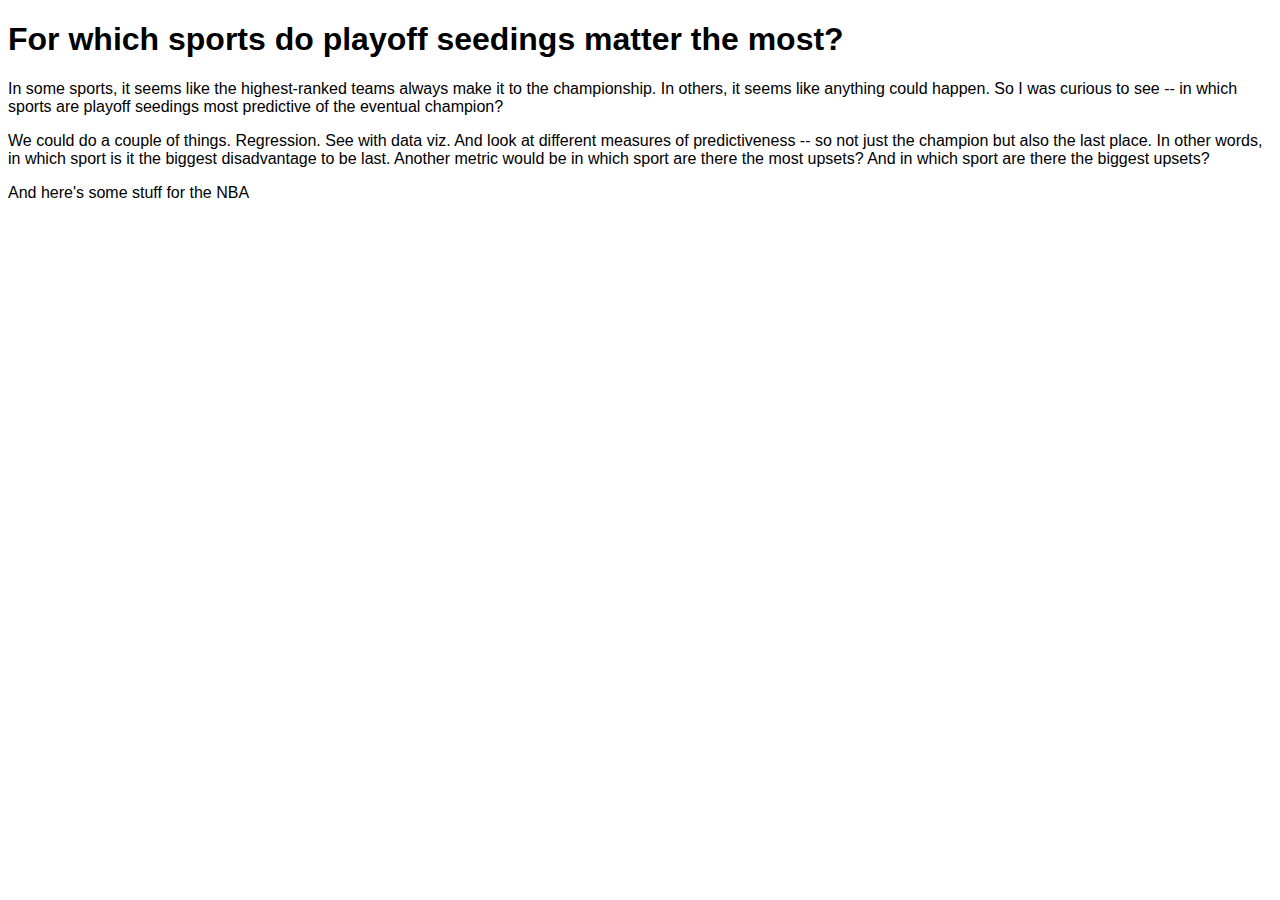
==== index.html @ 8e9e2da0 "formatting d3" ====
<!DOCTYPE html>
<meta charset="utf-8">
<title>Playoff Seedings -- When do they matter most?</title>
<style>

*{
    font-family: arial;
}

.node rect {
  cursor: move;
  fill-opacity: .9;
  shape-rendering: crispEdges;
}

.node text {
  pointer-events: none;
  text-shadow: 0 1px 0 #fff;
}

.link {
  fill: none;
  stroke: #000;
  stroke-opacity: .2;
}

.link:hover {
  stroke-opacity: .5;
}

</style>
<body>

<h1>For which sports do playoff seedings matter the most?</h1>
<p>In some sports, it seems like the highest-ranked teams always make it to the championship. In others, it seems like anything could happen. So I was curious to see -- in which sports are playoff seedings most predictive of the eventual champion?</p>
<p>We could do a couple of things. Regression. See with data viz. And look at different measures of predictiveness -- so not just the champion but also the last place. In other words, in which sport is it the biggest disadvantage to be last. Another metric would be in which sport are there the most upsets? And in which sport are there the biggest upsets? </p>

<p id="nflchart"></p>

<p>And here's some stuff for the NBA</p>
<p id="nbachart"></p>




<script src="http://d3js.org/d3.v3.min.js"></script>
<script src="sankey.js"></script>
<script>
	
var margin = {top: 10, right: 10, bottom: 10, left: 10},
    width = 700 - margin.left - margin.right,
    height = 400 - margin.top - margin.bottom;

// text display on hover
var formatNumber = d3.format(",.2f"),    // two decimal places
    format = function(d) { return 100*formatNumber(d) + "% of the time"; },
    color = d3.scale.category20();

// append the svg canvas to the page
var svgNfl = d3.select("#nflchart").append("svg")
    .attr("width", width + margin.left + margin.right)
    .attr("height", height + margin.top + margin.bottom)
  .append("g")
    .attr("transform", 
          "translate(" + margin.left + "," + margin.top + ")");

// Set the sankey diagram properties
var sankey = d3.sankey()
    .nodeWidth(36)
    .nodePadding(40)
    .size([width, height]);

var path = sankey.link();

// load the data (using the timelyportfolio csv method)
d3.csv("nflSummary.csv", function(error, data) {

  //set up graph in same style as original example but empty
  graph = {"nodes" : [], "links" : []};

    data.forEach(function (d) {
      graph.nodes.push({ "name": d.source });
      graph.nodes.push({ "name": d.target });
      graph.links.push({ "source": d.source,
                         "target": d.target,
                         "value": +d.value });
     });

     // return only the distinct / unique nodes
     graph.nodes = d3.keys(d3.nest()
       .key(function (d) { return d.name; })
       .map(graph.nodes));

     // loop through each link replacing the text with its index from node
     graph.links.forEach(function (d, i) {
       graph.links[i].source = graph.nodes.indexOf(graph.links[i].source);
       graph.links[i].target = graph.nodes.indexOf(graph.links[i].target);
     });

     //now loop through each nodes to make nodes an array of objects
     // rather than an array of strings
     graph.nodes.forEach(function (d, i) {
       graph.nodes[i] = { "name": d };
     });

  sankey
    .nodes(graph.nodes)
    .links(graph.links)
    .layout(32);

// add in the links
  var link = svgNfl.append("g").selectAll(".link")
      .data(graph.links)
    .enter().append("path")
      .attr("class", "link")
      .attr("d", path)
      .style("stroke-width", function(d) { return Math.max(1, d.dy); })
      .sort(function(a, b) { return b.dy - a.dy; });

// add the link titles
  link.append("title")
        .text(function(d) {
    		return d.source.name + " → " + 
                d.target.name + "\n" + format(d.value); });

// add in the nodes
  var node = svgNfl.append("g").selectAll(".node")
      .data(graph.nodes)
    .enter().append("g")
      .attr("class", "node")
      .attr("transform", function(d) { 
		  return "translate(" + d.x + "," + d.y + ")"; })
    .call(d3.behavior.drag()
      .origin(function(d) { return d; })
      .on("dragstart", function() { 
		  this.parentNode.appendChild(this); })
      .on("drag", dragmove));

// add the rectangles for the nodes
  node.append("rect")
      .attr("height", function(d) { return (d.dy); })
      .attr("width", sankey.nodeWidth())
      .style("fill", function(d) { 
		  return d.color = color(d.name.replace(/ .*/, "")); })
      .style("stroke", function(d) { 
		  return d3.rgb(d.color).darker(2); })
    .append("title")
      .text(function(d) { 
		  return d.name + "\n" + format(d.value); });

// add in the title for the nodes
  node.append("text")
      .attr("x", -6)
      .attr("y", function(d) { return d.dy / 2; })
      .attr("dy", ".35em")
      .attr("text-anchor", "end")
      .attr("transform", null)
      .text(function(d) { return d.name; })
    .filter(function(d) { return d.x < width / 2; })
      .attr("x", 6 + sankey.nodeWidth())
      .attr("text-anchor", "start");

// the function for moving the nodes
  function dragmove(d) {
    d3.select(this).attr("transform", 
        "translate(" + d.x + "," + (
                d.y = Math.max(0, Math.min(height - d.dy, d3.event.y))
            ) + ")");
    sankey.relayout();
    link.attr("d", path);
  }
});

</script>




<!-- NBA graph -->
<script>

var margin = {top: 10, right: 10, bottom: 10, left: 10},
    width = 700 - margin.left - margin.right,
    height = 400 - margin.top - margin.bottom;

// text display on hover
var formatNumber = d3.format(",.2f"),    // two decimal places
    format = function(d) { return 100*formatNumber(d) + "% of the time"; },
    color = d3.scale.category20();

// append the svg canvas to the page
var svgNba = d3.select("#nbachart").append("svg")
    .attr("width", width + margin.left + margin.right)
    .attr("height", height + margin.top + margin.bottom)
  .append("g")
    .attr("transform", 
          "translate(" + margin.left + "," + margin.top + ")");

// Set the sankey diagram properties
var sankey = d3.sankey()
    .nodeWidth(36)
    .nodePadding(20)
    .size([width, height]);

var path = sankey.link();

// load the data (using the timelyportfolio csv method)
d3.csv("nbaSummary.csv", function(error, data) {

  //set up graph in same style as original example but empty
  graph = {"nodes" : [], "links" : []};

    data.forEach(function (d) {
      graph.nodes.push({ "name": d.source });
      graph.nodes.push({ "name": d.target });
      graph.links.push({ "source": d.source,
                         "target": d.target,
                         "value": +d.value });
     });

     // return only the distinct / unique nodes
     graph.nodes = d3.keys(d3.nest()
       .key(function (d) { return d.name; })
       .map(graph.nodes));

     // loop through each link replacing the text with its index from node
     graph.links.forEach(function (d, i) {
       graph.links[i].source = graph.nodes.indexOf(graph.links[i].source);
       graph.links[i].target = graph.nodes.indexOf(graph.links[i].target);
     });

     //now loop through each nodes to make nodes an array of objects
     // rather than an array of strings
     graph.nodes.forEach(function (d, i) {
       graph.nodes[i] = { "name": d };
     });

  sankey
    .nodes(graph.nodes)
    .links(graph.links)
    .layout(32);

// add in the links
  var link = svgNba.append("g").selectAll(".link")
      .data(graph.links)
    .enter().append("path")
      .attr("class", "link")
      .attr("d", path)
      .style("stroke-width", function(d) { return Math.max(1, d.dy); })
      .sort(function(a, b) { return b.dy - a.dy; });

// add the link titles
  link.append("title")
        .text(function(d) {
            return d.source.name + " → " + 
                d.target.name + "\n" + format(d.value); });

// add in the nodes
  var node = svgNba.append("g").selectAll(".node")
      .data(graph.nodes)
    .enter().append("g")
      .attr("class", "node")
      .attr("transform", function(d) { 
          return "translate(" + d.x + "," + d.y + ")"; })
    .call(d3.behavior.drag()
      .origin(function(d) { return d; })
      .on("dragstart", function() { 
          this.parentNode.appendChild(this); })
      .on("drag", dragmove));

// add the rectangles for the nodes
  node.append("rect")
      .attr("height", function(d) { return (d.dy); })
      .attr("width", sankey.nodeWidth())
      .style("fill", function(d) { 
          return d.color = color(d.name.replace(/ .*/, "")); })
      .style("stroke", function(d) { 
          return d3.rgb(d.color).darker(2); })
    .append("title")
      .text(function(d) { 
          return d.name + "\n" + format(d.value); });

// add in the title for the nodes
  node.append("text")
      .attr("x", -6)
      .attr("y", function(d) { return d.dy / 2; })
      .attr("dy", ".35em")
      .attr("text-anchor", "end")
      .attr("transform", null)
      .text(function(d) { return d.name; })
    .filter(function(d) { return d.x < width / 2; })
      .attr("x", 6 + sankey.nodeWidth())
      .attr("text-anchor", "start");

// the function for moving the nodes
  function dragmove(d) {
    d3.select(this).attr("transform", 
        "translate(" + d.x + "," + (
                d.y = Math.max(0, Math.min(height - d.dy, d3.event.y))
            ) + ")");
    sankey.relayout();
    link.attr("d", path);
  }
});

</script>

</body>
</html>
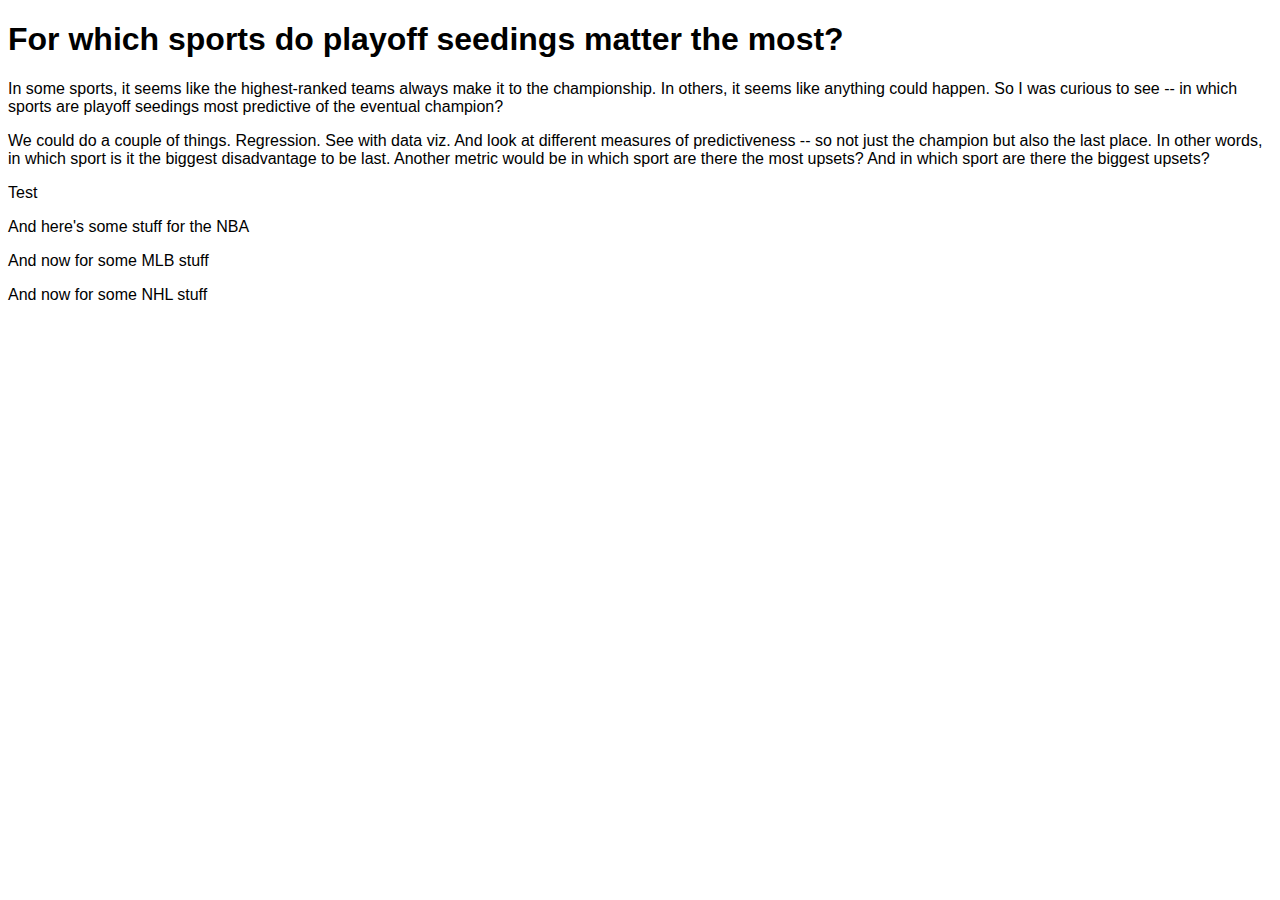
==== commit f2dc0e2d: "refactor NFL data" ====
--- a/index.html
+++ b/index.html
@@ -1,34 +1,8 @@
 <!DOCTYPE html>
 <meta charset="utf-8">
+<link rel="stylesheet" type="text/css" href="style.css">
 <title>Playoff Seedings -- When do they matter most?</title>
-<style>
-
-*{
-    font-family: arial;
-}
-
-.node rect {
-  cursor: move;
-  fill-opacity: .9;
-  shape-rendering: crispEdges;
-}
-
-.node text {
-  pointer-events: none;
-  text-shadow: 0 1px 0 #fff;
-}
-
-.link {
-  fill: none;
-  stroke: #000;
-  stroke-opacity: .2;
-}
-
-.link:hover {
-  stroke-opacity: .5;
-}
-
-</style>
+
 <body>
 
 <h1>For which sports do playoff seedings matter the most?</h1>
@@ -36,10 +10,18 @@
 <p>We could do a couple of things. Regression. See with data viz. And look at different measures of predictiveness -- so not just the champion but also the last place. In other words, in which sport is it the biggest disadvantage to be last. Another metric would be in which sport are there the most upsets? And in which sport are there the biggest upsets? </p>
 
 <p id="nflchart"></p>
+Test
+<p id="nflchart2"></p>
 
 <p>And here's some stuff for the NBA</p>
 <p id="nbachart"></p>
 
+
+<p>And now for some MLB stuff</p>
+<p id="mlb4chart"></p>
+
+<p>And now for some NHL stuff</p>
+<p id="nhlchart"></p>
 
 
 
@@ -80,7 +62,7 @@
 
     data.forEach(function (d) {
       graph.nodes.push({ "name": d.source });
-      graph.nodes.push({ "name": d.target });
+      graph.nodes.push({ "name": d.target});
       graph.links.push({ "source": d.source,
                          "target": d.target,
                          "value": +d.value });
@@ -146,7 +128,7 @@
 		  return d3.rgb(d.color).darker(2); })
     .append("title")
       .text(function(d) { 
-		  return d.name + "\n" + format(d.value); });
+		  return d.name; });
 
 // add in the title for the nodes
   node.append("text")
@@ -172,7 +154,133 @@
 });
 
 </script>
-
+<script>
+    
+var margin = {top: 10, right: 10, bottom: 10, left: 10},
+    width = 700 - margin.left - margin.right,
+    height = 400 - margin.top - margin.bottom;
+
+// text display on hover
+var formatNumber = d3.format(",.2f"),    // two decimal places
+    format = function(d) { return 100*formatNumber(d) + "% of the time"; },
+    color = d3.scale.category20();
+
+// append the svg canvas to the page
+var svgNfl2 = d3.select("#nflchart2").append("svg")
+    .attr("width", width + margin.left + margin.right)
+    .attr("height", height + margin.top + margin.bottom)
+  .append("g")
+    .attr("transform", 
+          "translate(" + margin.left + "," + margin.top + ")");
+
+// Set the sankey diagram properties
+var sankey = d3.sankey()
+    .nodeWidth(36)
+    .nodePadding(40)
+    .size([width, height]);
+
+var path = sankey.link();
+
+// load the data (using the timelyportfolio csv method)
+d3.csv("nflSummary2.csv", function(error, data) {
+
+  //set up graph in same style as original example but empty
+  graph = {"nodes" : [], "links" : []};
+
+    data.forEach(function (d) {
+      graph.nodes.push({ "name": d.source });
+      graph.nodes.push({ "name": d.target});
+      graph.links.push({ "source": d.source,
+                         "target": d.target,
+                         "value": +d.value });
+     });
+
+     // return only the distinct / unique nodes
+     graph.nodes = d3.keys(d3.nest()
+       .key(function (d) { return d.name; })
+       .map(graph.nodes));
+
+     // loop through each link replacing the text with its index from node
+     graph.links.forEach(function (d, i) {
+       graph.links[i].source = graph.nodes.indexOf(graph.links[i].source);
+       graph.links[i].target = graph.nodes.indexOf(graph.links[i].target);
+     });
+
+     //now loop through each nodes to make nodes an array of objects
+     // rather than an array of strings
+     graph.nodes.forEach(function (d, i) {
+       graph.nodes[i] = { "name": d };
+     });
+
+  sankey
+    .nodes(graph.nodes)
+    .links(graph.links)
+    .layout(32);
+
+// add in the links
+  var link = svgNfl2.append("g").selectAll(".link")
+      .data(graph.links)
+    .enter().append("path")
+      .attr("class", "link")
+      .attr("d", path)
+      .style("stroke-width", function(d) { return Math.max(1, d.dy); })
+      .sort(function(a, b) { return b.dy - a.dy; });
+
+// add the link titles
+  link.append("title")
+        .text(function(d) {
+            return d.source.name + " → " + 
+                d.target.name + "\n" + format(d.value); });
+
+// add in the nodes
+  var node = svgNfl2.append("g").selectAll(".node")
+      .data(graph.nodes)
+    .enter().append("g")
+      .attr("class", "node")
+      .attr("transform", function(d) { 
+          return "translate(" + d.x + "," + d.y + ")"; })
+    .call(d3.behavior.drag()
+      .origin(function(d) { return d; })
+      .on("dragstart", function() { 
+          this.parentNode.appendChild(this); })
+      .on("drag", dragmove));
+
+// add the rectangles for the nodes
+  node.append("rect")
+      .attr("height", function(d) { return (d.dy); })
+      .attr("width", sankey.nodeWidth())
+      .style("fill", function(d) { 
+          return d.color = color(d.name.replace(/ .*/, "")); })
+      .style("stroke", function(d) { 
+          return d3.rgb(d.color).darker(2); })
+    .append("title")
+      .text(function(d) { 
+          return d.name; });
+
+// add in the title for the nodes
+  node.append("text")
+      .attr("x", -6)
+      .attr("y", function(d) { return d.dy / 2; })
+      .attr("dy", ".35em")
+      .attr("text-anchor", "end")
+      .attr("transform", null)
+      .text(function(d) { return d.name; })
+    .filter(function(d) { return d.x < width / 2; })
+      .attr("x", 6 + sankey.nodeWidth())
+      .attr("text-anchor", "start");
+
+// the function for moving the nodes
+  function dragmove(d) {
+    d3.select(this).attr("transform", 
+        "translate(" + d.x + "," + (
+                d.y = Math.max(0, Math.min(height - d.dy, d3.event.y))
+            ) + ")");
+    sankey.relayout();
+    link.attr("d", path);
+  }
+});
+
+</script>
 
 
 
@@ -278,7 +386,7 @@
           return d3.rgb(d.color).darker(2); })
     .append("title")
       .text(function(d) { 
-          return d.name + "\n" + format(d.value); });
+          return d.name; });
 
 // add in the title for the nodes
   node.append("text")
@@ -305,5 +413,272 @@
 
 </script>
 
+
+
+
+<!-- MLB graph: 4 teams -->
+<script>
+
+var margin = {top: 10, right: 10, bottom: 10, left: 10},
+    width = 700 - margin.left - margin.right,
+    height = 400 - margin.top - margin.bottom;
+
+// text display on hover
+var formatNumber = d3.format(",.2f"),    // two decimal places
+    format = function(d) { return 100*formatNumber(d) + "% of the time"; },
+    color = d3.scale.category20();
+
+// append the svg canvas to the page
+var svgMlb4 = d3.select("#mlb4chart").append("svg")
+    .attr("width", width + margin.left + margin.right)
+    .attr("height", height + margin.top + margin.bottom)
+  .append("g")
+    .attr("transform", 
+          "translate(" + margin.left + "," + margin.top + ")");
+
+// Set the sankey diagram properties
+var sankey = d3.sankey()
+    .nodeWidth(36)
+    .nodePadding(20)
+    .size([width, height]);
+
+var path = sankey.link();
+
+// load the data (using the timelyportfolio csv method)
+d3.csv("mlbSummaryFourSeeds.csv", function(error, data) {
+
+  //set up graph in same style as original example but empty
+  graph = {"nodes" : [], "links" : []};
+
+    data.forEach(function (d) {
+      graph.nodes.push({ "name": d.source });
+      graph.nodes.push({ "name": d.target });
+      graph.links.push({ "source": d.source,
+                         "target": d.target,
+                         "value": +d.value });
+     });
+
+     // return only the distinct / unique nodes
+     graph.nodes = d3.keys(d3.nest()
+       .key(function (d) { return d.name; })
+       .map(graph.nodes));
+
+     // loop through each link replacing the text with its index from node
+     graph.links.forEach(function (d, i) {
+       graph.links[i].source = graph.nodes.indexOf(graph.links[i].source);
+       graph.links[i].target = graph.nodes.indexOf(graph.links[i].target);
+     });
+
+     //now loop through each nodes to make nodes an array of objects
+     // rather than an array of strings
+     graph.nodes.forEach(function (d, i) {
+       graph.nodes[i] = { "name": d };
+     });
+
+  sankey
+    .nodes(graph.nodes)
+    .links(graph.links)
+    .layout(32);
+
+// add in the links
+  var link = svgMlb4.append("g").selectAll(".link")
+      .data(graph.links)
+    .enter().append("path")
+      .attr("class", "link")
+      .attr("d", path)
+      .style("stroke-width", function(d) { return Math.max(1, d.dy); })
+      .sort(function(a, b) { return b.dy - a.dy; });
+
+// add the link titles
+  link.append("title")
+        .text(function(d) {
+            return d.source.name + " → " + 
+                d.target.name + "\n" + format(d.value); });
+
+// add in the nodes
+  var node = svgMlb4.append("g").selectAll(".node")
+      .data(graph.nodes)
+    .enter().append("g")
+      .attr("class", "node")
+      .attr("transform", function(d) { 
+          return "translate(" + d.x + "," + d.y + ")"; })
+    .call(d3.behavior.drag()
+      .origin(function(d) { return d; })
+      .on("dragstart", function() { 
+          this.parentNode.appendChild(this); })
+      .on("drag", dragmove));
+
+// add the rectangles for the nodes
+  node.append("rect")
+      .attr("height", function(d) { return (d.dy); })
+      .attr("width", sankey.nodeWidth())
+      .style("fill", function(d) { 
+          return d.color = color(d.name.replace(/ .*/, "")); })
+      .style("stroke", function(d) { 
+          return d3.rgb(d.color).darker(2); })
+    .append("title")
+      .text(function(d) { 
+          return d.name; });
+
+// add in the title for the nodes
+  node.append("text")
+      .attr("x", -6)
+      .attr("y", function(d) { return d.dy / 2; })
+      .attr("dy", ".35em")
+      .attr("text-anchor", "end")
+      .attr("transform", null)
+      .text(function(d) { return d.name; })
+    .filter(function(d) { return d.x < width / 2; })
+      .attr("x", 6 + sankey.nodeWidth())
+      .attr("text-anchor", "start");
+
+// the function for moving the nodes
+  function dragmove(d) {
+    d3.select(this).attr("transform", 
+        "translate(" + d.x + "," + (
+                d.y = Math.max(0, Math.min(height - d.dy, d3.event.y))
+            ) + ")");
+    sankey.relayout();
+    link.attr("d", path);
+  }
+});
+
+</script>
+
+
+<!-- NHL graph -->
+<script>
+
+var margin = {top: 10, right: 10, bottom: 10, left: 10},
+    width = 700 - margin.left - margin.right,
+    height = 400 - margin.top - margin.bottom;
+
+// text display on hover
+var formatNumber = d3.format(",.2f"),    // two decimal places
+    format = function(d) { return 100*formatNumber(d) + "% of the time"; },
+    color = d3.scale.category20();
+
+// append the svg canvas to the page
+var svgNhl = d3.select("#nhlchart").append("svg")
+    .attr("width", width + margin.left + margin.right)
+    .attr("height", height + margin.top + margin.bottom)
+  .append("g")
+    .attr("transform", 
+          "translate(" + margin.left + "," + margin.top + ")");
+
+// Set the sankey diagram properties
+var sankey = d3.sankey()
+    .nodeWidth(36)
+    .nodePadding(20)
+    .size([width, height]);
+
+var path = sankey.link();
+
+// load the data (using the timelyportfolio csv method)
+d3.csv("nhlSummary.csv", function(error, data) {
+
+  //set up graph in same style as original example but empty
+  graph = {"nodes" : [], "links" : []};
+
+    data.forEach(function (d) {
+      graph.nodes.push({ "name": d.source });
+      graph.nodes.push({ "name": d.target });
+      graph.links.push({ "source": d.source,
+                         "target": d.target,
+                         "value": +d.value });
+     });
+
+     // return only the distinct / unique nodes
+     graph.nodes = d3.keys(d3.nest()
+       .key(function (d) { return d.name; })
+       .map(graph.nodes));
+
+     // loop through each link replacing the text with its index from node
+     graph.links.forEach(function (d, i) {
+       graph.links[i].source = graph.nodes.indexOf(graph.links[i].source);
+       graph.links[i].target = graph.nodes.indexOf(graph.links[i].target);
+     });
+
+     //now loop through each nodes to make nodes an array of objects
+     // rather than an array of strings
+     graph.nodes.forEach(function (d, i) {
+       graph.nodes[i] = { "name": d };
+     });
+
+  sankey
+    .nodes(graph.nodes)
+    .links(graph.links)
+    .layout(32);
+
+// add in the links
+  var link = svgNhl.append("g").selectAll(".link")
+      .data(graph.links)
+    .enter().append("path")
+      .attr("class", "link")
+      .attr("d", path)
+      .style("stroke-width", function(d) { return Math.max(1, d.dy); })
+      .sort(function(a, b) { return b.dy - a.dy; });
+
+// add the link titles
+  link.append("title")
+        .text(function(d) {
+            return d.source.name + " → " + 
+                d.target.name + "\n" + format(d.value); });
+
+// add in the nodes
+  var node = svgNhl.append("g").selectAll(".node")
+      .data(graph.nodes)
+    .enter().append("g")
+      .attr("class", "node")
+      .attr("transform", function(d) { 
+          return "translate(" + d.x + "," + d.y + ")"; })
+    .call(d3.behavior.drag()
+      .origin(function(d) { return d; })
+      .on("dragstart", function() { 
+          this.parentNode.appendChild(this); })
+      .on("drag", dragmove));
+
+// add the rectangles for the nodes
+  node.append("rect")
+      .attr("height", function(d) { return (d.dy); })
+      .attr("width", sankey.nodeWidth())
+      .style("fill", function(d) { 
+          return d.color = color(d.name.replace(/ .*/, "")); })
+      .style("stroke", function(d) { 
+          return d3.rgb(d.color).darker(2); })
+    .append("title")
+      .text(function(d) { 
+          return d.name; });
+
+// add in the title for the nodes
+  node.append("text")
+      .attr("x", -6)
+      .attr("y", function(d) { return d.dy / 2; })
+      .attr("dy", ".35em")
+      .attr("text-anchor", "end")
+      .attr("transform", null)
+      .text(function(d) { return d.name; })
+    .filter(function(d) { return d.x < width / 2; })
+      .attr("x", 6 + sankey.nodeWidth())
+      .attr("text-anchor", "start");
+
+// the function for moving the nodes
+  function dragmove(d) {
+    d3.select(this).attr("transform", 
+        "translate(" + d.x + "," + (
+                d.y = Math.max(0, Math.min(height - d.dy, d3.event.y))
+            ) + ")");
+    sankey.relayout();
+    link.attr("d", path);
+  }
+});
+
+</script>
+
+
+
+
+
+
 </body>
-</html>+</html>
--- a/style.css
+++ b/style.css
@@ -0,0 +1,29 @@
+
+*{
+    font-family: arial;
+}
+
+.node rect {
+  cursor: move;
+  fill-opacity: .9;
+  shape-rendering: crispEdges;
+}
+
+.node text {
+  pointer-events: none;
+  text-shadow: 0 1px 0 #fff;
+}
+
+.link {
+  fill: none;
+  stroke: #000;
+  stroke-opacity: .2;
+}
+
+.link:hover {
+  stroke-opacity: .5;
+}
+
+.test {
+	/*fill: blue !important*/
+}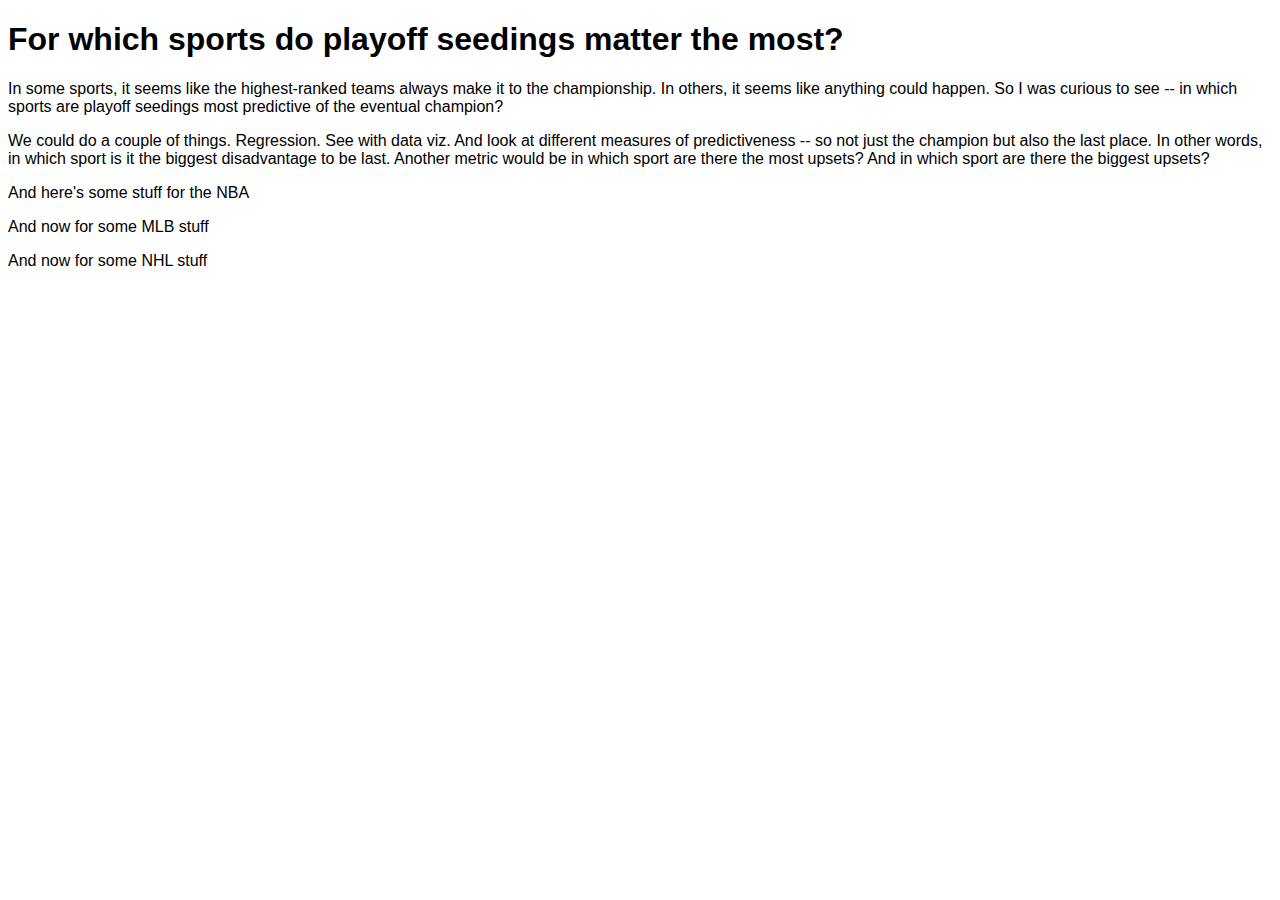
==== commit 83434090: "finish refactoring through MLB -- NHL remains" ====
--- a/index.html
+++ b/index.html
@@ -10,8 +10,6 @@
 <p>We could do a couple of things. Regression. See with data viz. And look at different measures of predictiveness -- so not just the champion but also the last place. In other words, in which sport is it the biggest disadvantage to be last. Another metric would be in which sport are there the most upsets? And in which sport are there the biggest upsets? </p>
 
 <p id="nflchart"></p>
-Test
-<p id="nflchart2"></p>
 
 <p>And here's some stuff for the NBA</p>
 <p id="nbachart"></p>
@@ -20,6 +18,7 @@
 <p>And now for some MLB stuff</p>
 <p id="mlb4chart"></p>
 
+
 <p>And now for some NHL stuff</p>
 <p id="nhlchart"></p>
 
@@ -27,651 +26,538 @@
 
 <script src="http://d3js.org/d3.v3.min.js"></script>
 <script src="sankey.js"></script>
+
+
+<!-- :::::::::::::::::::::::::::::::::::::: -->
+<!-- NFL DATA -->
+<!-- :::::::::::::::::::::::::::::::::::::: -->
+
 <script>
 	
-var margin = {top: 10, right: 10, bottom: 10, left: 10},
-    width = 700 - margin.left - margin.right,
-    height = 400 - margin.top - margin.bottom;
-
-// text display on hover
-var formatNumber = d3.format(",.2f"),    // two decimal places
-    format = function(d) { return 100*formatNumber(d) + "% of the time"; },
-    color = d3.scale.category20();
-
-// append the svg canvas to the page
-var svgNfl = d3.select("#nflchart").append("svg")
-    .attr("width", width + margin.left + margin.right)
-    .attr("height", height + margin.top + margin.bottom)
-  .append("g")
-    .attr("transform", 
-          "translate(" + margin.left + "," + margin.top + ")");
-
-// Set the sankey diagram properties
-var sankey = d3.sankey()
-    .nodeWidth(36)
-    .nodePadding(40)
-    .size([width, height]);
-
-var path = sankey.link();
-
-// load the data (using the timelyportfolio csv method)
-d3.csv("nflSummary.csv", function(error, data) {
-
-  //set up graph in same style as original example but empty
-  graph = {"nodes" : [], "links" : []};
-
-    data.forEach(function (d) {
-      graph.nodes.push({ "name": d.source });
-      graph.nodes.push({ "name": d.target});
-      graph.links.push({ "source": d.source,
-                         "target": d.target,
-                         "value": +d.value });
-     });
-
-     // return only the distinct / unique nodes
-     graph.nodes = d3.keys(d3.nest()
-       .key(function (d) { return d.name; })
-       .map(graph.nodes));
-
-     // loop through each link replacing the text with its index from node
-     graph.links.forEach(function (d, i) {
-       graph.links[i].source = graph.nodes.indexOf(graph.links[i].source);
-       graph.links[i].target = graph.nodes.indexOf(graph.links[i].target);
-     });
-
-     //now loop through each nodes to make nodes an array of objects
-     // rather than an array of strings
-     graph.nodes.forEach(function (d, i) {
-       graph.nodes[i] = { "name": d };
-     });
-
-  sankey
-    .nodes(graph.nodes)
-    .links(graph.links)
-    .layout(32);
-
-// add in the links
-  var link = svgNfl.append("g").selectAll(".link")
-      .data(graph.links)
-    .enter().append("path")
-      .attr("class", "link")
-      .attr("d", path)
-      .style("stroke-width", function(d) { return Math.max(1, d.dy); })
-      .sort(function(a, b) { return b.dy - a.dy; });
-
-// add the link titles
-  link.append("title")
-        .text(function(d) {
-    		return d.source.name + " → " + 
-                d.target.name + "\n" + format(d.value); });
-
-// add in the nodes
-  var node = svgNfl.append("g").selectAll(".node")
-      .data(graph.nodes)
-    .enter().append("g")
-      .attr("class", "node")
-      .attr("transform", function(d) { 
-		  return "translate(" + d.x + "," + d.y + ")"; })
-    .call(d3.behavior.drag()
-      .origin(function(d) { return d; })
-      .on("dragstart", function() { 
-		  this.parentNode.appendChild(this); })
-      .on("drag", dragmove));
-
-// add the rectangles for the nodes
-  node.append("rect")
-      .attr("height", function(d) { return (d.dy); })
-      .attr("width", sankey.nodeWidth())
-      .style("fill", function(d) { 
-		  return d.color = color(d.name.replace(/ .*/, "")); })
-      .style("stroke", function(d) { 
-		  return d3.rgb(d.color).darker(2); })
-    .append("title")
-      .text(function(d) { 
-		  return d.name; });
-
-// add in the title for the nodes
-  node.append("text")
-      .attr("x", -6)
-      .attr("y", function(d) { return d.dy / 2; })
-      .attr("dy", ".35em")
-      .attr("text-anchor", "end")
-      .attr("transform", null)
-      .text(function(d) { return d.name; })
-    .filter(function(d) { return d.x < width / 2; })
-      .attr("x", 6 + sankey.nodeWidth())
-      .attr("text-anchor", "start");
-
-// the function for moving the nodes
-  function dragmove(d) {
-    d3.select(this).attr("transform", 
-        "translate(" + d.x + "," + (
-                d.y = Math.max(0, Math.min(height - d.dy, d3.event.y))
-            ) + ")");
-    sankey.relayout();
-    link.attr("d", path);
-  }
-});
+	var margin = {top: 10, right: 10, bottom: 10, left: 10},
+		width = 700 - margin.left - margin.right,
+		height = 400 - margin.top - margin.bottom;
+
+	// text display on hover
+	var formatNumber = d3.format(",.2f"),    // two decimal places
+		format = function(d) { return 100*formatNumber(d) + "% of the time"; },
+		color = d3.scale.category20();
+
+	// append the svg canvas to the page
+	var svgNfl = d3.select("#nflchart").append("svg")
+		.attr("width", width + margin.left + margin.right)
+		.attr("height", height + margin.top + margin.bottom)
+	  .append("g")
+		.attr("transform", 
+			  "translate(" + margin.left + "," + margin.top + ")");
+
+	// Set the sankey diagram properties
+	var sankey = d3.sankey()
+		.nodeWidth(36)
+		.nodePadding(40)
+		.size([width, height]);
+
+	var path = sankey.link();
+
+	// load the data (using the timelyportfolio csv method)
+	d3.csv("nflSummary.csv", function(error, data) {
+
+	  //set up graph in same style as original example but empty
+	  graph = {"nodes" : [], "links" : []};
+
+		data.forEach(function (d) {
+		  graph.nodes.push({ "name": d.source });
+		  graph.nodes.push({ "name": d.target});
+		  graph.links.push({ "source": d.source,
+							 "target": d.target,
+							 "value": +d.value });
+		 });
+
+		 // return only the distinct / unique nodes
+		 graph.nodes = d3.keys(d3.nest()
+		   .key(function (d) { return d.name; })
+		   .map(graph.nodes));
+
+		 // loop through each link replacing the text with its index from node
+		 graph.links.forEach(function (d, i) {
+		   graph.links[i].source = graph.nodes.indexOf(graph.links[i].source);
+		   graph.links[i].target = graph.nodes.indexOf(graph.links[i].target);
+		 });
+
+		 //now loop through each nodes to make nodes an array of objects
+		 // rather than an array of strings
+		 graph.nodes.forEach(function (d, i) {
+		   graph.nodes[i] = { "name": d };
+		 });
+
+	  sankey
+		.nodes(graph.nodes)
+		.links(graph.links)
+		.layout(32);
+
+	// add in the links
+	  var link = svgNfl.append("g").selectAll(".link")
+		  .data(graph.links)
+		.enter().append("path")
+		  .attr("class", "link")
+		  .attr("d", path)
+		  .style("stroke-width", function(d) { return Math.max(1, d.dy); })
+		  .sort(function(a, b) { return b.dy - a.dy; });
+
+	// add the link titles
+	  link.append("title")
+			.text(function(d) {
+				return d.source.name + " → " + 
+					d.target.name + "\n" + format(d.value); });
+
+	// add in the nodes
+	  var node = svgNfl.append("g").selectAll(".node")
+		  .data(graph.nodes)
+		.enter().append("g")
+		  .attr("class", "node")
+		  .attr("transform", function(d) { 
+			  return "translate(" + d.x + "," + d.y + ")"; })
+		.call(d3.behavior.drag()
+		  .origin(function(d) { return d; })
+		  .on("dragstart", function() { 
+			  this.parentNode.appendChild(this); })
+		  .on("drag", dragmove));
+
+	// add the rectangles for the nodes
+	  node.append("rect")
+		  .attr("height", function(d) { return (d.dy); })
+		  .attr("width", sankey.nodeWidth())
+		  .style("fill", function(d) { 
+			  return d.color = color(d.name.replace(/ .*/, "")); })
+		  .style("stroke", function(d) { 
+			  return d3.rgb(d.color).darker(2); })
+		.append("title")
+		  .text(function(d) { 
+			  return d.name; });
+
+	// add in the title for the nodes
+	  node.append("text")
+		  .attr("x", -6)
+		  .attr("y", function(d) { return d.dy / 2; })
+		  .attr("dy", ".35em")
+		  .attr("text-anchor", "end")
+		  .attr("transform", null)
+		  .text(function(d) { return d.name; })
+		.filter(function(d) { return d.x < width / 2; })
+		  .attr("x", 6 + sankey.nodeWidth())
+		  .attr("text-anchor", "start");
+
+	// the function for moving the nodes
+	  function dragmove(d) {
+		d3.select(this).attr("transform", 
+			"translate(" + d.x + "," + (
+					d.y = Math.max(0, Math.min(height - d.dy, d3.event.y))
+				) + ")");
+		sankey.relayout();
+		link.attr("d", path);
+	  }
+	});
 
 </script>
+
+
+
+<!-- :::::::::::::::::::::::::::::::::::::: -->
+<!-- NBA graph -->
+<!-- :::::::::::::::::::::::::::::::::::::: -->
+
+	<script>
+
+	var margin = {top: 10, right: 10, bottom: 10, left: 10},
+		width = 700 - margin.left - margin.right,
+		height = 400 - margin.top - margin.bottom;
+
+	// text display on hover
+	var formatNumber = d3.format(",.2f"),    // two decimal places
+		format = function(d) { return 100*formatNumber(d) + "% of the time"; },
+		color = d3.scale.category20();
+
+	// append the svg canvas to the page
+	var svgNba = d3.select("#nbachart").append("svg")
+		.attr("width", width + margin.left + margin.right)
+		.attr("height", height + margin.top + margin.bottom)
+	  .append("g")
+		.attr("transform", 
+			  "translate(" + margin.left + "," + margin.top + ")");
+
+	// Set the sankey diagram properties
+	var sankey = d3.sankey()
+		.nodeWidth(36)
+		.nodePadding(20)
+		.size([width, height]);
+
+	var path = sankey.link();
+
+	// load the data (using the timelyportfolio csv method)
+	d3.csv("nbaSummary.csv", function(error, data) {
+
+	  //set up graph in same style as original example but empty
+	  graph = {"nodes" : [], "links" : []};
+
+		data.forEach(function (d) {
+		  graph.nodes.push({ "name": d.source });
+		  graph.nodes.push({ "name": d.target });
+		  graph.links.push({ "source": d.source,
+							 "target": d.target,
+							 "value": +d.value });
+		 });
+
+		 // return only the distinct / unique nodes
+		 graph.nodes = d3.keys(d3.nest()
+		   .key(function (d) { return d.name; })
+		   .map(graph.nodes));
+
+		 // loop through each link replacing the text with its index from node
+		 graph.links.forEach(function (d, i) {
+		   graph.links[i].source = graph.nodes.indexOf(graph.links[i].source);
+		   graph.links[i].target = graph.nodes.indexOf(graph.links[i].target);
+		 });
+
+		 //now loop through each nodes to make nodes an array of objects
+		 // rather than an array of strings
+		 graph.nodes.forEach(function (d, i) {
+		   graph.nodes[i] = { "name": d };
+		 });
+
+	  sankey
+		.nodes(graph.nodes)
+		.links(graph.links)
+		.layout(32);
+
+	// add in the links
+	  var link = svgNba.append("g").selectAll(".link")
+		  .data(graph.links)
+		.enter().append("path")
+		  .attr("class", "link")
+		  .attr("d", path)
+		  .style("stroke-width", function(d) { return Math.max(1, d.dy); })
+		  .sort(function(a, b) { return b.dy - a.dy; });
+
+	// add the link titles
+	  link.append("title")
+			.text(function(d) {
+				return d.source.name + " → " + 
+					d.target.name + "\n" + format(d.value); });
+
+	// add in the nodes
+	  var node = svgNba.append("g").selectAll(".node")
+		  .data(graph.nodes)
+		.enter().append("g")
+		  .attr("class", "node")
+		  .attr("transform", function(d) { 
+			  return "translate(" + d.x + "," + d.y + ")"; })
+		.call(d3.behavior.drag()
+		  .origin(function(d) { return d; })
+		  .on("dragstart", function() { 
+			  this.parentNode.appendChild(this); })
+		  .on("drag", dragmove));
+
+	// add the rectangles for the nodes
+	  node.append("rect")
+		  .attr("height", function(d) { return (d.dy); })
+		  .attr("width", sankey.nodeWidth())
+		  .style("fill", function(d) { 
+			  return d.color = color(d.name.replace(/ .*/, "")); })
+		  .style("stroke", function(d) { 
+			  return d3.rgb(d.color).darker(2); })
+		.append("title")
+		  .text(function(d) { 
+			  return d.name; });
+
+	// add in the title for the nodes
+	  node.append("text")
+		  .attr("x", -6)
+		  .attr("y", function(d) { return d.dy / 2; })
+		  .attr("dy", ".35em")
+		  .attr("text-anchor", "end")
+		  .attr("transform", null)
+		  .text(function(d) { return d.name; })
+		.filter(function(d) { return d.x < width / 2; })
+		  .attr("x", 6 + sankey.nodeWidth())
+		  .attr("text-anchor", "start");
+
+	// the function for moving the nodes
+	  function dragmove(d) {
+		d3.select(this).attr("transform", 
+			"translate(" + d.x + "," + (
+					d.y = Math.max(0, Math.min(height - d.dy, d3.event.y))
+				) + ")");
+		sankey.relayout();
+		link.attr("d", path);
+	  }
+	});
+
+</script>
+
+
+
+<!-- :::::::::::::::::::::::::::::::::::::: -->
+<!-- MLB graph: 4 teams -->
+<!-- :::::::::::::::::::::::::::::::::::::: -->
 <script>
-    
-var margin = {top: 10, right: 10, bottom: 10, left: 10},
-    width = 700 - margin.left - margin.right,
-    height = 400 - margin.top - margin.bottom;
-
-// text display on hover
-var formatNumber = d3.format(",.2f"),    // two decimal places
-    format = function(d) { return 100*formatNumber(d) + "% of the time"; },
-    color = d3.scale.category20();
-
-// append the svg canvas to the page
-var svgNfl2 = d3.select("#nflchart2").append("svg")
-    .attr("width", width + margin.left + margin.right)
-    .attr("height", height + margin.top + margin.bottom)
-  .append("g")
-    .attr("transform", 
-          "translate(" + margin.left + "," + margin.top + ")");
-
-// Set the sankey diagram properties
-var sankey = d3.sankey()
-    .nodeWidth(36)
-    .nodePadding(40)
-    .size([width, height]);
-
-var path = sankey.link();
-
-// load the data (using the timelyportfolio csv method)
-d3.csv("nflSummary2.csv", function(error, data) {
-
-  //set up graph in same style as original example but empty
-  graph = {"nodes" : [], "links" : []};
-
-    data.forEach(function (d) {
-      graph.nodes.push({ "name": d.source });
-      graph.nodes.push({ "name": d.target});
-      graph.links.push({ "source": d.source,
-                         "target": d.target,
-                         "value": +d.value });
-     });
-
-     // return only the distinct / unique nodes
-     graph.nodes = d3.keys(d3.nest()
-       .key(function (d) { return d.name; })
-       .map(graph.nodes));
-
-     // loop through each link replacing the text with its index from node
-     graph.links.forEach(function (d, i) {
-       graph.links[i].source = graph.nodes.indexOf(graph.links[i].source);
-       graph.links[i].target = graph.nodes.indexOf(graph.links[i].target);
-     });
-
-     //now loop through each nodes to make nodes an array of objects
-     // rather than an array of strings
-     graph.nodes.forEach(function (d, i) {
-       graph.nodes[i] = { "name": d };
-     });
-
-  sankey
-    .nodes(graph.nodes)
-    .links(graph.links)
-    .layout(32);
-
-// add in the links
-  var link = svgNfl2.append("g").selectAll(".link")
-      .data(graph.links)
-    .enter().append("path")
-      .attr("class", "link")
-      .attr("d", path)
-      .style("stroke-width", function(d) { return Math.max(1, d.dy); })
-      .sort(function(a, b) { return b.dy - a.dy; });
-
-// add the link titles
-  link.append("title")
-        .text(function(d) {
-            return d.source.name + " → " + 
-                d.target.name + "\n" + format(d.value); });
-
-// add in the nodes
-  var node = svgNfl2.append("g").selectAll(".node")
-      .data(graph.nodes)
-    .enter().append("g")
-      .attr("class", "node")
-      .attr("transform", function(d) { 
-          return "translate(" + d.x + "," + d.y + ")"; })
-    .call(d3.behavior.drag()
-      .origin(function(d) { return d; })
-      .on("dragstart", function() { 
-          this.parentNode.appendChild(this); })
-      .on("drag", dragmove));
-
-// add the rectangles for the nodes
-  node.append("rect")
-      .attr("height", function(d) { return (d.dy); })
-      .attr("width", sankey.nodeWidth())
-      .style("fill", function(d) { 
-          return d.color = color(d.name.replace(/ .*/, "")); })
-      .style("stroke", function(d) { 
-          return d3.rgb(d.color).darker(2); })
-    .append("title")
-      .text(function(d) { 
-          return d.name; });
-
-// add in the title for the nodes
-  node.append("text")
-      .attr("x", -6)
-      .attr("y", function(d) { return d.dy / 2; })
-      .attr("dy", ".35em")
-      .attr("text-anchor", "end")
-      .attr("transform", null)
-      .text(function(d) { return d.name; })
-    .filter(function(d) { return d.x < width / 2; })
-      .attr("x", 6 + sankey.nodeWidth())
-      .attr("text-anchor", "start");
-
-// the function for moving the nodes
-  function dragmove(d) {
-    d3.select(this).attr("transform", 
-        "translate(" + d.x + "," + (
-                d.y = Math.max(0, Math.min(height - d.dy, d3.event.y))
-            ) + ")");
-    sankey.relayout();
-    link.attr("d", path);
-  }
-});
+
+	var margin = {top: 10, right: 10, bottom: 10, left: 10},
+		width = 700 - margin.left - margin.right,
+		height = 400 - margin.top - margin.bottom;
+
+	// text display on hover
+	var formatNumber = d3.format(",.2f"),    // two decimal places
+		format = function(d) { return 100*formatNumber(d) + "% of the time"; },
+		color = d3.scale.category20();
+
+	// append the svg canvas to the page
+	var svgMlb4 = d3.select("#mlb4chart").append("svg")
+		.attr("width", width + margin.left + margin.right)
+		.attr("height", height + margin.top + margin.bottom)
+	  .append("g")
+		.attr("transform", 
+			  "translate(" + margin.left + "," + margin.top + ")");
+
+	// Set the sankey diagram properties
+	var sankey = d3.sankey()
+		.nodeWidth(36)
+		.nodePadding(20)
+		.size([width, height]);
+
+	var path = sankey.link();
+
+	// load the data (using the timelyportfolio csv method)
+	d3.csv("mlbSummaryFourSeeds.csv", function(error, data) {
+
+	  //set up graph in same style as original example but empty
+	  graph = {"nodes" : [], "links" : []};
+
+		data.forEach(function (d) {
+		  graph.nodes.push({ "name": d.source });
+		  graph.nodes.push({ "name": d.target });
+		  graph.links.push({ "source": d.source,
+							 "target": d.target,
+							 "value": +d.value });
+		 });
+
+		 // return only the distinct / unique nodes
+		 graph.nodes = d3.keys(d3.nest()
+		   .key(function (d) { return d.name; })
+		   .map(graph.nodes));
+
+		 // loop through each link replacing the text with its index from node
+		 graph.links.forEach(function (d, i) {
+		   graph.links[i].source = graph.nodes.indexOf(graph.links[i].source);
+		   graph.links[i].target = graph.nodes.indexOf(graph.links[i].target);
+		 });
+
+		 //now loop through each nodes to make nodes an array of objects
+		 // rather than an array of strings
+		 graph.nodes.forEach(function (d, i) {
+		   graph.nodes[i] = { "name": d };
+		 });
+
+	  sankey
+		.nodes(graph.nodes)
+		.links(graph.links)
+		.layout(32);
+
+	// add in the links
+	  var link = svgMlb4.append("g").selectAll(".link")
+		  .data(graph.links)
+		.enter().append("path")
+		  .attr("class", "link")
+		  .attr("d", path)
+		  .style("stroke-width", function(d) { return Math.max(1, d.dy); })
+		  .sort(function(a, b) { return b.dy - a.dy; });
+
+	// add the link titles
+	  link.append("title")
+			.text(function(d) {
+				return d.source.name + " → " + 
+					d.target.name + "\n" + format(d.value); });
+
+	// add in the nodes
+	  var node = svgMlb4.append("g").selectAll(".node")
+		  .data(graph.nodes)
+		.enter().append("g")
+		  .attr("class", "node")
+		  .attr("transform", function(d) { 
+			  return "translate(" + d.x + "," + d.y + ")"; })
+		.call(d3.behavior.drag()
+		  .origin(function(d) { return d; })
+		  .on("dragstart", function() { 
+			  this.parentNode.appendChild(this); })
+		  .on("drag", dragmove));
+
+	// add the rectangles for the nodes
+	  node.append("rect")
+		  .attr("height", function(d) { return (d.dy); })
+		  .attr("width", sankey.nodeWidth())
+		  .style("fill", function(d) { 
+			  return d.color = color(d.name.replace(/ .*/, "")); })
+		  .style("stroke", function(d) { 
+			  return d3.rgb(d.color).darker(2); })
+		.append("title")
+		  .text(function(d) { 
+			  return d.name; });
+
+	// add in the title for the nodes
+	  node.append("text")
+		  .attr("x", -6)
+		  .attr("y", function(d) { return d.dy / 2; })
+		  .attr("dy", ".35em")
+		  .attr("text-anchor", "end")
+		  .attr("transform", null)
+		  .text(function(d) { return d.name; })
+		.filter(function(d) { return d.x < width / 2; })
+		  .attr("x", 6 + sankey.nodeWidth())
+		  .attr("text-anchor", "start");
+
+	// the function for moving the nodes
+	  function dragmove(d) {
+		d3.select(this).attr("transform", 
+			"translate(" + d.x + "," + (
+					d.y = Math.max(0, Math.min(height - d.dy, d3.event.y))
+				) + ")");
+		sankey.relayout();
+		link.attr("d", path);
+	  }
+	});
 
 </script>
 
 
 
-<!-- NBA graph -->
+<!-- :::::::::::::::::::::::::::::::::::::: -->
+<!-- NHL graph -->
+<!-- :::::::::::::::::::::::::::::::::::::: -->
+
 <script>
 
-var margin = {top: 10, right: 10, bottom: 10, left: 10},
-    width = 700 - margin.left - margin.right,
-    height = 400 - margin.top - margin.bottom;
-
-// text display on hover
-var formatNumber = d3.format(",.2f"),    // two decimal places
-    format = function(d) { return 100*formatNumber(d) + "% of the time"; },
-    color = d3.scale.category20();
-
-// append the svg canvas to the page
-var svgNba = d3.select("#nbachart").append("svg")
-    .attr("width", width + margin.left + margin.right)
-    .attr("height", height + margin.top + margin.bottom)
-  .append("g")
-    .attr("transform", 
-          "translate(" + margin.left + "," + margin.top + ")");
-
-// Set the sankey diagram properties
-var sankey = d3.sankey()
-    .nodeWidth(36)
-    .nodePadding(20)
-    .size([width, height]);
-
-var path = sankey.link();
-
-// load the data (using the timelyportfolio csv method)
-d3.csv("nbaSummary.csv", function(error, data) {
-
-  //set up graph in same style as original example but empty
-  graph = {"nodes" : [], "links" : []};
-
-    data.forEach(function (d) {
-      graph.nodes.push({ "name": d.source });
-      graph.nodes.push({ "name": d.target });
-      graph.links.push({ "source": d.source,
-                         "target": d.target,
-                         "value": +d.value });
-     });
-
-     // return only the distinct / unique nodes
-     graph.nodes = d3.keys(d3.nest()
-       .key(function (d) { return d.name; })
-       .map(graph.nodes));
-
-     // loop through each link replacing the text with its index from node
-     graph.links.forEach(function (d, i) {
-       graph.links[i].source = graph.nodes.indexOf(graph.links[i].source);
-       graph.links[i].target = graph.nodes.indexOf(graph.links[i].target);
-     });
-
-     //now loop through each nodes to make nodes an array of objects
-     // rather than an array of strings
-     graph.nodes.forEach(function (d, i) {
-       graph.nodes[i] = { "name": d };
-     });
-
-  sankey
-    .nodes(graph.nodes)
-    .links(graph.links)
-    .layout(32);
-
-// add in the links
-  var link = svgNba.append("g").selectAll(".link")
-      .data(graph.links)
-    .enter().append("path")
-      .attr("class", "link")
-      .attr("d", path)
-      .style("stroke-width", function(d) { return Math.max(1, d.dy); })
-      .sort(function(a, b) { return b.dy - a.dy; });
-
-// add the link titles
-  link.append("title")
-        .text(function(d) {
-            return d.source.name + " → " + 
-                d.target.name + "\n" + format(d.value); });
-
-// add in the nodes
-  var node = svgNba.append("g").selectAll(".node")
-      .data(graph.nodes)
-    .enter().append("g")
-      .attr("class", "node")
-      .attr("transform", function(d) { 
-          return "translate(" + d.x + "," + d.y + ")"; })
-    .call(d3.behavior.drag()
-      .origin(function(d) { return d; })
-      .on("dragstart", function() { 
-          this.parentNode.appendChild(this); })
-      .on("drag", dragmove));
-
-// add the rectangles for the nodes
-  node.append("rect")
-      .attr("height", function(d) { return (d.dy); })
-      .attr("width", sankey.nodeWidth())
-      .style("fill", function(d) { 
-          return d.color = color(d.name.replace(/ .*/, "")); })
-      .style("stroke", function(d) { 
-          return d3.rgb(d.color).darker(2); })
-    .append("title")
-      .text(function(d) { 
-          return d.name; });
-
-// add in the title for the nodes
-  node.append("text")
-      .attr("x", -6)
-      .attr("y", function(d) { return d.dy / 2; })
-      .attr("dy", ".35em")
-      .attr("text-anchor", "end")
-      .attr("transform", null)
-      .text(function(d) { return d.name; })
-    .filter(function(d) { return d.x < width / 2; })
-      .attr("x", 6 + sankey.nodeWidth())
-      .attr("text-anchor", "start");
-
-// the function for moving the nodes
-  function dragmove(d) {
-    d3.select(this).attr("transform", 
-        "translate(" + d.x + "," + (
-                d.y = Math.max(0, Math.min(height - d.dy, d3.event.y))
-            ) + ")");
-    sankey.relayout();
-    link.attr("d", path);
-  }
-});
-
-</script>
-
-
-
-
-<!-- MLB graph: 4 teams -->
-<script>
-
-var margin = {top: 10, right: 10, bottom: 10, left: 10},
-    width = 700 - margin.left - margin.right,
-    height = 400 - margin.top - margin.bottom;
-
-// text display on hover
-var formatNumber = d3.format(",.2f"),    // two decimal places
-    format = function(d) { return 100*formatNumber(d) + "% of the time"; },
-    color = d3.scale.category20();
-
-// append the svg canvas to the page
-var svgMlb4 = d3.select("#mlb4chart").append("svg")
-    .attr("width", width + margin.left + margin.right)
-    .attr("height", height + margin.top + margin.bottom)
-  .append("g")
-    .attr("transform", 
-          "translate(" + margin.left + "," + margin.top + ")");
-
-// Set the sankey diagram properties
-var sankey = d3.sankey()
-    .nodeWidth(36)
-    .nodePadding(20)
-    .size([width, height]);
-
-var path = sankey.link();
-
-// load the data (using the timelyportfolio csv method)
-d3.csv("mlbSummaryFourSeeds.csv", function(error, data) {
-
-  //set up graph in same style as original example but empty
-  graph = {"nodes" : [], "links" : []};
-
-    data.forEach(function (d) {
-      graph.nodes.push({ "name": d.source });
-      graph.nodes.push({ "name": d.target });
-      graph.links.push({ "source": d.source,
-                         "target": d.target,
-                         "value": +d.value });
-     });
-
-     // return only the distinct / unique nodes
-     graph.nodes = d3.keys(d3.nest()
-       .key(function (d) { return d.name; })
-       .map(graph.nodes));
-
-     // loop through each link replacing the text with its index from node
-     graph.links.forEach(function (d, i) {
-       graph.links[i].source = graph.nodes.indexOf(graph.links[i].source);
-       graph.links[i].target = graph.nodes.indexOf(graph.links[i].target);
-     });
-
-     //now loop through each nodes to make nodes an array of objects
-     // rather than an array of strings
-     graph.nodes.forEach(function (d, i) {
-       graph.nodes[i] = { "name": d };
-     });
-
-  sankey
-    .nodes(graph.nodes)
-    .links(graph.links)
-    .layout(32);
-
-// add in the links
-  var link = svgMlb4.append("g").selectAll(".link")
-      .data(graph.links)
-    .enter().append("path")
-      .attr("class", "link")
-      .attr("d", path)
-      .style("stroke-width", function(d) { return Math.max(1, d.dy); })
-      .sort(function(a, b) { return b.dy - a.dy; });
-
-// add the link titles
-  link.append("title")
-        .text(function(d) {
-            return d.source.name + " → " + 
-                d.target.name + "\n" + format(d.value); });
-
-// add in the nodes
-  var node = svgMlb4.append("g").selectAll(".node")
-      .data(graph.nodes)
-    .enter().append("g")
-      .attr("class", "node")
-      .attr("transform", function(d) { 
-          return "translate(" + d.x + "," + d.y + ")"; })
-    .call(d3.behavior.drag()
-      .origin(function(d) { return d; })
-      .on("dragstart", function() { 
-          this.parentNode.appendChild(this); })
-      .on("drag", dragmove));
-
-// add the rectangles for the nodes
-  node.append("rect")
-      .attr("height", function(d) { return (d.dy); })
-      .attr("width", sankey.nodeWidth())
-      .style("fill", function(d) { 
-          return d.color = color(d.name.replace(/ .*/, "")); })
-      .style("stroke", function(d) { 
-          return d3.rgb(d.color).darker(2); })
-    .append("title")
-      .text(function(d) { 
-          return d.name; });
-
-// add in the title for the nodes
-  node.append("text")
-      .attr("x", -6)
-      .attr("y", function(d) { return d.dy / 2; })
-      .attr("dy", ".35em")
-      .attr("text-anchor", "end")
-      .attr("transform", null)
-      .text(function(d) { return d.name; })
-    .filter(function(d) { return d.x < width / 2; })
-      .attr("x", 6 + sankey.nodeWidth())
-      .attr("text-anchor", "start");
-
-// the function for moving the nodes
-  function dragmove(d) {
-    d3.select(this).attr("transform", 
-        "translate(" + d.x + "," + (
-                d.y = Math.max(0, Math.min(height - d.dy, d3.event.y))
-            ) + ")");
-    sankey.relayout();
-    link.attr("d", path);
-  }
-});
-
-</script>
-
-
-<!-- NHL graph -->
-<script>
-
-var margin = {top: 10, right: 10, bottom: 10, left: 10},
-    width = 700 - margin.left - margin.right,
-    height = 400 - margin.top - margin.bottom;
-
-// text display on hover
-var formatNumber = d3.format(",.2f"),    // two decimal places
-    format = function(d) { return 100*formatNumber(d) + "% of the time"; },
-    color = d3.scale.category20();
-
-// append the svg canvas to the page
-var svgNhl = d3.select("#nhlchart").append("svg")
-    .attr("width", width + margin.left + margin.right)
-    .attr("height", height + margin.top + margin.bottom)
-  .append("g")
-    .attr("transform", 
-          "translate(" + margin.left + "," + margin.top + ")");
-
-// Set the sankey diagram properties
-var sankey = d3.sankey()
-    .nodeWidth(36)
-    .nodePadding(20)
-    .size([width, height]);
-
-var path = sankey.link();
-
-// load the data (using the timelyportfolio csv method)
-d3.csv("nhlSummary.csv", function(error, data) {
-
-  //set up graph in same style as original example but empty
-  graph = {"nodes" : [], "links" : []};
-
-    data.forEach(function (d) {
-      graph.nodes.push({ "name": d.source });
-      graph.nodes.push({ "name": d.target });
-      graph.links.push({ "source": d.source,
-                         "target": d.target,
-                         "value": +d.value });
-     });
-
-     // return only the distinct / unique nodes
-     graph.nodes = d3.keys(d3.nest()
-       .key(function (d) { return d.name; })
-       .map(graph.nodes));
-
-     // loop through each link replacing the text with its index from node
-     graph.links.forEach(function (d, i) {
-       graph.links[i].source = graph.nodes.indexOf(graph.links[i].source);
-       graph.links[i].target = graph.nodes.indexOf(graph.links[i].target);
-     });
-
-     //now loop through each nodes to make nodes an array of objects
-     // rather than an array of strings
-     graph.nodes.forEach(function (d, i) {
-       graph.nodes[i] = { "name": d };
-     });
-
-  sankey
-    .nodes(graph.nodes)
-    .links(graph.links)
-    .layout(32);
-
-// add in the links
-  var link = svgNhl.append("g").selectAll(".link")
-      .data(graph.links)
-    .enter().append("path")
-      .attr("class", "link")
-      .attr("d", path)
-      .style("stroke-width", function(d) { return Math.max(1, d.dy); })
-      .sort(function(a, b) { return b.dy - a.dy; });
-
-// add the link titles
-  link.append("title")
-        .text(function(d) {
-            return d.source.name + " → " + 
-                d.target.name + "\n" + format(d.value); });
-
-// add in the nodes
-  var node = svgNhl.append("g").selectAll(".node")
-      .data(graph.nodes)
-    .enter().append("g")
-      .attr("class", "node")
-      .attr("transform", function(d) { 
-          return "translate(" + d.x + "," + d.y + ")"; })
-    .call(d3.behavior.drag()
-      .origin(function(d) { return d; })
-      .on("dragstart", function() { 
-          this.parentNode.appendChild(this); })
-      .on("drag", dragmove));
-
-// add the rectangles for the nodes
-  node.append("rect")
-      .attr("height", function(d) { return (d.dy); })
-      .attr("width", sankey.nodeWidth())
-      .style("fill", function(d) { 
-          return d.color = color(d.name.replace(/ .*/, "")); })
-      .style("stroke", function(d) { 
-          return d3.rgb(d.color).darker(2); })
-    .append("title")
-      .text(function(d) { 
-          return d.name; });
-
-// add in the title for the nodes
-  node.append("text")
-      .attr("x", -6)
-      .attr("y", function(d) { return d.dy / 2; })
-      .attr("dy", ".35em")
-      .attr("text-anchor", "end")
-      .attr("transform", null)
-      .text(function(d) { return d.name; })
-    .filter(function(d) { return d.x < width / 2; })
-      .attr("x", 6 + sankey.nodeWidth())
-      .attr("text-anchor", "start");
-
-// the function for moving the nodes
-  function dragmove(d) {
-    d3.select(this).attr("transform", 
-        "translate(" + d.x + "," + (
-                d.y = Math.max(0, Math.min(height - d.dy, d3.event.y))
-            ) + ")");
-    sankey.relayout();
-    link.attr("d", path);
-  }
-});
+	var margin = {top: 10, right: 10, bottom: 10, left: 10},
+		width = 700 - margin.left - margin.right,
+		height = 400 - margin.top - margin.bottom;
+
+	// text display on hover
+	var formatNumber = d3.format(",.2f"),    // two decimal places
+		format = function(d) { return 100*formatNumber(d) + "% of the time"; },
+		color = d3.scale.category20();
+
+	// append the svg canvas to the page
+	var svgNhl = d3.select("#nhlchart").append("svg")
+		.attr("width", width + margin.left + margin.right)
+		.attr("height", height + margin.top + margin.bottom)
+	  .append("g")
+		.attr("transform", 
+			  "translate(" + margin.left + "," + margin.top + ")");
+
+	// Set the sankey diagram properties
+	var sankey = d3.sankey()
+		.nodeWidth(36)
+		.nodePadding(20)
+		.size([width, height]);
+
+	var path = sankey.link();
+
+	// load the data (using the timelyportfolio csv method)
+	d3.csv("nhlSummary.csv", function(error, data) {
+
+	  //set up graph in same style as original example but empty
+	  graph = {"nodes" : [], "links" : []};
+
+		data.forEach(function (d) {
+		  graph.nodes.push({ "name": d.source });
+		  graph.nodes.push({ "name": d.target });
+		  graph.links.push({ "source": d.source,
+							 "target": d.target,
+							 "value": +d.value });
+		 });
+
+		 // return only the distinct / unique nodes
+		 graph.nodes = d3.keys(d3.nest()
+		   .key(function (d) { return d.name; })
+		   .map(graph.nodes));
+
+		 // loop through each link replacing the text with its index from node
+		 graph.links.forEach(function (d, i) {
+		   graph.links[i].source = graph.nodes.indexOf(graph.links[i].source);
+		   graph.links[i].target = graph.nodes.indexOf(graph.links[i].target);
+		 });
+
+		 //now loop through each nodes to make nodes an array of objects
+		 // rather than an array of strings
+		 graph.nodes.forEach(function (d, i) {
+		   graph.nodes[i] = { "name": d };
+		 });
+
+	  sankey
+		.nodes(graph.nodes)
+		.links(graph.links)
+		.layout(32);
+
+	// add in the links
+	  var link = svgNhl.append("g").selectAll(".link")
+		  .data(graph.links)
+		.enter().append("path")
+		  .attr("class", "link")
+		  .attr("d", path)
+		  .style("stroke-width", function(d) { return Math.max(1, d.dy); })
+		  .sort(function(a, b) { return b.dy - a.dy; });
+
+	// add the link titles
+	  link.append("title")
+			.text(function(d) {
+				return d.source.name + " → " + 
+					d.target.name + "\n" + format(d.value); });
+
+	// add in the nodes
+	  var node = svgNhl.append("g").selectAll(".node")
+		  .data(graph.nodes)
+		.enter().append("g")
+		  .attr("class", "node")
+		  .attr("transform", function(d) { 
+			  return "translate(" + d.x + "," + d.y + ")"; })
+		.call(d3.behavior.drag()
+		  .origin(function(d) { return d; })
+		  .on("dragstart", function() { 
+			  this.parentNode.appendChild(this); })
+		  .on("drag", dragmove));
+
+	// add the rectangles for the nodes
+	  node.append("rect")
+		  .attr("height", function(d) { return (d.dy); })
+		  .attr("width", sankey.nodeWidth())
+		  .style("fill", function(d) { 
+			  return d.color = color(d.name.replace(/ .*/, "")); })
+		  .style("stroke", function(d) { 
+			  return d3.rgb(d.color).darker(2); })
+		.append("title")
+		  .text(function(d) { 
+			  return d.name; });
+
+	// add in the title for the nodes
+	  node.append("text")
+		  .attr("x", -6)
+		  .attr("y", function(d) { return d.dy / 2; })
+		  .attr("dy", ".35em")
+		  .attr("text-anchor", "end")
+		  .attr("transform", null)
+		  .text(function(d) { return d.name; })
+		.filter(function(d) { return d.x < width / 2; })
+		  .attr("x", 6 + sankey.nodeWidth())
+		  .attr("text-anchor", "start");
+
+	// the function for moving the nodes
+	  function dragmove(d) {
+		d3.select(this).attr("transform", 
+			"translate(" + d.x + "," + (
+					d.y = Math.max(0, Math.min(height - d.dy, d3.event.y))
+				) + ")");
+		sankey.relayout();
+		link.attr("d", path);
+	  }
+	});
 
 </script>
 
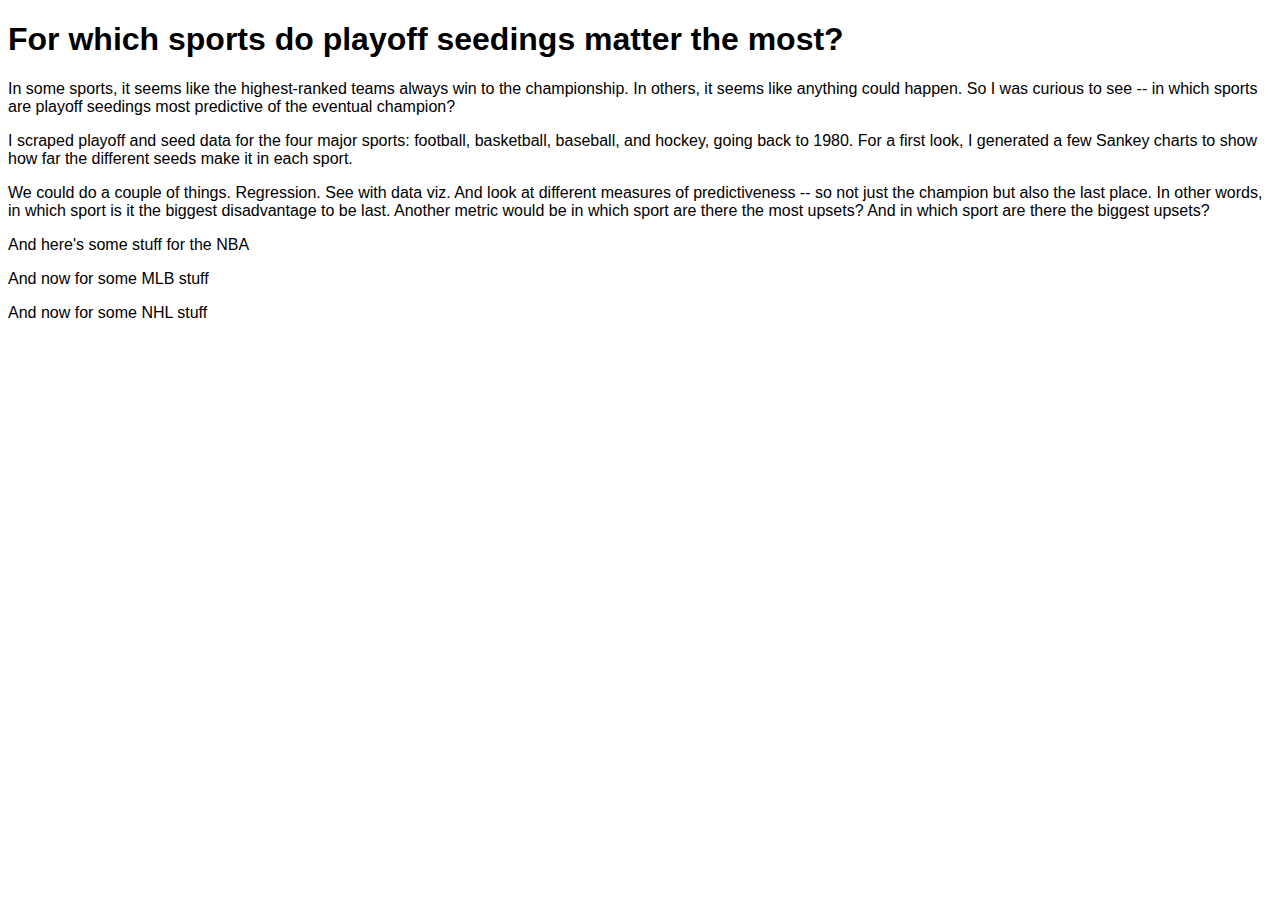
==== commit 02b9d603: "Text and format of index.html" ====
--- a/index.html
+++ b/index.html
@@ -6,7 +6,10 @@
 <body>
 
 <h1>For which sports do playoff seedings matter the most?</h1>
-<p>In some sports, it seems like the highest-ranked teams always make it to the championship. In others, it seems like anything could happen. So I was curious to see -- in which sports are playoff seedings most predictive of the eventual champion?</p>
+<p>In some sports, it seems like the highest-ranked teams always win to the championship. In others, it seems like anything could happen. So I was curious to see -- in which sports are playoff seedings most predictive of the eventual champion?</p>
+<p>I scraped playoff and seed data for the four major sports: football, basketball, baseball, and hockey, going back to 1980. For a first look, I generated a few Sankey charts to show how far the different seeds make it in each sport.</p>
+
+
 <p>We could do a couple of things. Regression. See with data viz. And look at different measures of predictiveness -- so not just the champion but also the last place. In other words, in which sport is it the biggest disadvantage to be last. Another metric would be in which sport are there the most upsets? And in which sport are there the biggest upsets? </p>
 
 <p id="nflchart"></p>
@@ -35,7 +38,7 @@
 <script>
 	
 	var margin = {top: 10, right: 10, bottom: 10, left: 10},
-		width = 700 - margin.left - margin.right,
+		width = 400 - margin.left - margin.right,
 		height = 400 - margin.top - margin.bottom;
 
 	// text display on hover
@@ -194,7 +197,7 @@
 	var path = sankey.link();
 
 	// load the data (using the timelyportfolio csv method)
-	d3.csv("nbaSummary.csv", function(error, data) {
+	d3.csv("nbaSummarySankey.csv", function(error, data) {
 
 	  //set up graph in same style as original example but empty
 	  graph = {"nodes" : [], "links" : []};
@@ -235,7 +238,8 @@
 		.enter().append("path")
 		  .attr("class", "link")
 		  .attr("d", path)
-		  .style("stroke-width", function(d) { return Math.max(1, d.dy); })
+		  .style("stroke-width", function(d) { return Math.max(.01, d.dy); })
+		  .style("opacity", function(d) { return d.dy; })
 		  .sort(function(a, b) { return b.dy - a.dy; });
 
 	// add the link titles
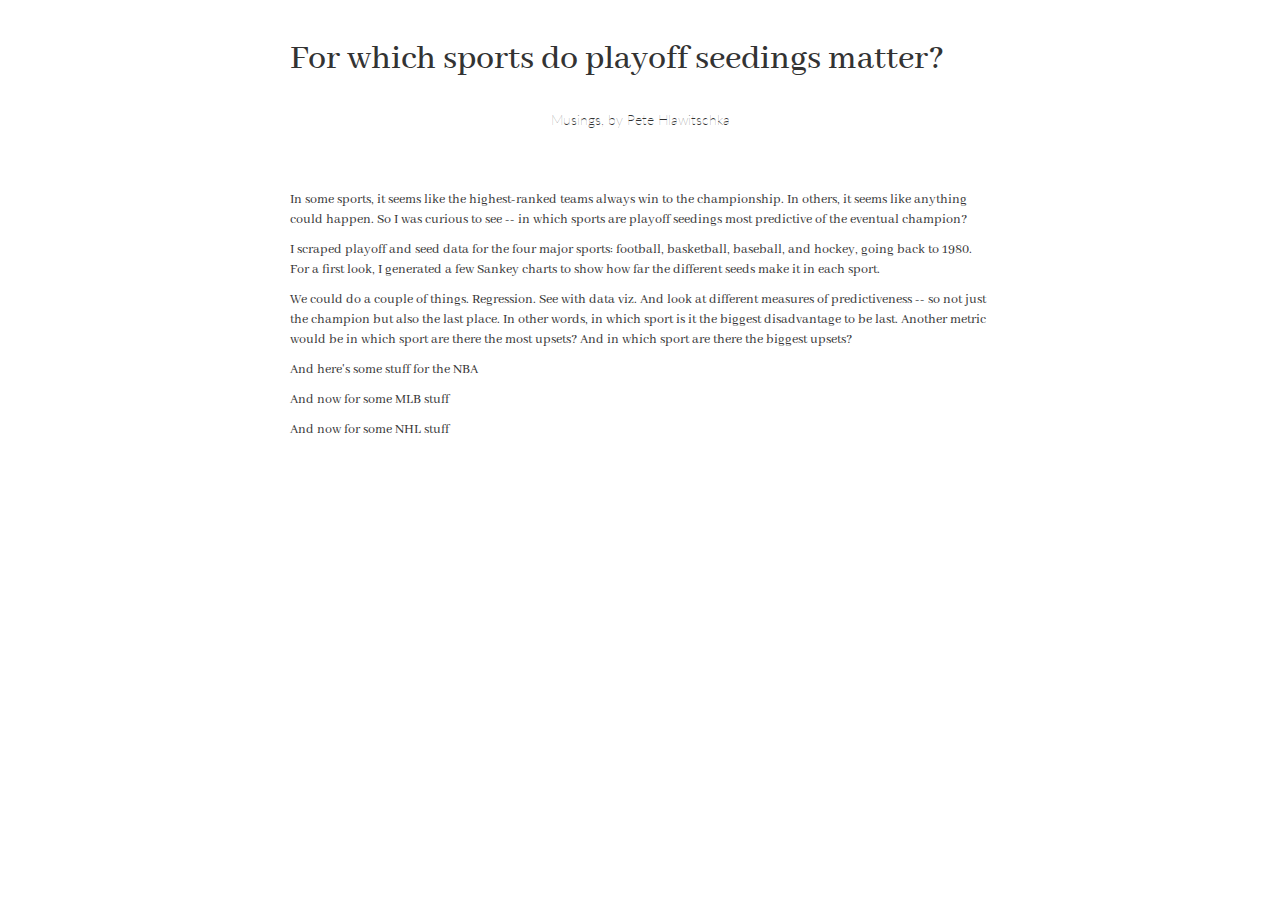
==== commit 19f27ef0: "add in d3 for bar charts" ====
--- a/index.html
+++ b/index.html
@@ -1,34 +1,43 @@
 <!DOCTYPE html>
-<meta charset="utf-8">
-<link rel="stylesheet" type="text/css" href="style.css">
-<title>Playoff Seedings -- When do they matter most?</title>
+<head>
+	<meta charset="utf-8">
+	<link rel="stylesheet" type="text/css" href="css/bootstrap.css">
+	<link rel="stylesheet" type="text/css" href="css/style.css">
+	<link href="https://fonts.googleapis.com/css?family=Abhaya+Libre|Lato:300" rel="stylesheet">
+	<script src="http://d3js.org/d3.v3.min.js"></script>
+	<script src="js/sankey.js"></script>
+	<!-- <script src="js/bootstrap.js"></script> -->
+	<!-- <script src="js/sankeyCharts.js"></script> -->
+	<title>Playoff Seedings -- When do they matter most?</title>
+</head>
 
 <body>
-
-<h1>For which sports do playoff seedings matter the most?</h1>
-<p>In some sports, it seems like the highest-ranked teams always win to the championship. In others, it seems like anything could happen. So I was curious to see -- in which sports are playoff seedings most predictive of the eventual champion?</p>
-<p>I scraped playoff and seed data for the four major sports: football, basketball, baseball, and hockey, going back to 1980. For a first look, I generated a few Sankey charts to show how far the different seeds make it in each sport.</p>
-
-
-<p>We could do a couple of things. Regression. See with data viz. And look at different measures of predictiveness -- so not just the champion but also the last place. In other words, in which sport is it the biggest disadvantage to be last. Another metric would be in which sport are there the most upsets? And in which sport are there the biggest upsets? </p>
-
-<p id="nflchart"></p>
-
-<p>And here's some stuff for the NBA</p>
-<p id="nbachart"></p>
-
-
-<p>And now for some MLB stuff</p>
-<p id="mlb4chart"></p>
-
-
-<p>And now for some NHL stuff</p>
-<p id="nhlchart"></p>
-
-
-
-<script src="http://d3js.org/d3.v3.min.js"></script>
-<script src="sankey.js"></script>
+<div>
+	<h1 class = 'title'>For which sports do playoff seedings matter?</h1>
+	<p class = 'author'>Musings, by Pete Hlawitschka</p>
+	<p>In some sports, it seems like the highest-ranked teams always win to the championship. In others, it seems like anything could happen. So I was curious to see -- in which sports are playoff seedings most predictive of the eventual champion?</p>
+	<p>I scraped playoff and seed data for the four major sports: football, basketball, baseball, and hockey, going back to 1980. For a first look, I generated a few Sankey charts to show how far the different seeds make it in each sport. </p>
+
+
+	<p>We could do a couple of things. Regression. See with data viz. And look at different measures of predictiveness -- so not just the champion but also the last place. In other words, in which sport is it the biggest disadvantage to be last. Another metric would be in which sport are there the most upsets? And in which sport are there the biggest upsets? </p>
+
+	<p id="nflchart"></p>
+
+	<p>And here's some stuff for the NBA</p>
+	<p id="nbachart"></p>
+
+
+	<p>And now for some MLB stuff</p>
+	<p id="mlb4chart"></p>
+
+
+	<p>And now for some NHL stuff</p>
+	<p id="nhlchart"></p>
+</div>
+
+</body>
+
+
 
 
 <!-- :::::::::::::::::::::::::::::::::::::: -->
@@ -38,7 +47,7 @@
 <script>
 	
 	var margin = {top: 10, right: 10, bottom: 10, left: 10},
-		width = 400 - margin.left - margin.right,
+		width = 700 - margin.left - margin.right,
 		height = 400 - margin.top - margin.bottom;
 
 	// text display on hover
@@ -569,6 +578,72 @@
 
 
 
-
-</body>
+<!-- 
+
+<style>
+
+.chart rect {
+  fill: steelblue;
+}
+
+.chart text {
+  fill: brown;
+  font: 10px sans-serif;
+  text-anchor: middle;
+}
+
+.bar:hover {
+  fill: brown;
+}
+
+</style>
+<svg class="chart"></svg>
+<p>That's it, folks!></p>
+<script>
+
+var width = 200,
+    height = 200;
+
+var y = d3.scale.linear()
+    .range([height, 0]);
+
+var chart = d3.select(".chart")
+    .attr("width", width)
+    .attr("height", height);
+
+d3.csv("nflBar.csv", type, function(error, data) {
+  y.domain([0, d3.max(data, function(d) { return d.value; })]);
+
+  var barWidth = width / data.length;
+
+  var bar = chart.selectAll("g")
+      .data(data)
+    .enter().append("g")
+      .attr("transform", function(d, i) { return "translate(" + i * barWidth + ",0)"; });
+
+  bar.append("rect")
+      .attr("y", function(d) { return y(d.value); })
+      .attr("height", function(d) { return height - y(d.value); })
+      .attr("width", barWidth - 1)
+      .attr("class", "bar")	;
+
+  bar.append("text")
+      .attr("x", barWidth / 2)
+      .attr("y", height)
+      .attr("dy", "-.25em")
+      .text(function(d) { return Math.round((d.value).toFixed(2)*100) + '%'; });
+});
+
+function type(d) {
+  d.value = +d.value; // coerce to number
+  return d;
+}
+
+</script>
+
+ -->
+
+
+
+
 </html>
--- a/css/style.css
+++ b/css/style.css
@@ -0,0 +1,51 @@
+
+*{
+    font-family: 'Abhaya Libre', serif;
+
+}
+
+body{
+    font-family: 'Abhaya Libre', serif;
+    margin: 0 auto;
+    max-width: 700px;
+}
+
+.title{
+  padding-top: 20px;
+}
+
+.author{
+  font-family: 'Lato', sans-serif;
+  font-weight: 100;
+  text-align: center;
+  padding-bottom: 50px;
+  padding-top: 20px;
+}
+
+
+/*Sankey stuff*/
+
+.node rect {
+  cursor: move;
+  fill-opacity: .9;
+  shape-rendering: crispEdges;
+}
+
+.node text {
+  pointer-events: none;
+  text-shadow: 0 1px 0 #fff;
+}
+
+.link {
+  fill: none;
+  stroke: #000;
+  stroke-opacity: .2;
+}
+
+.link:hover {
+  stroke-opacity: .5;
+}
+
+.test {
+	/*fill: blue !important*/
+}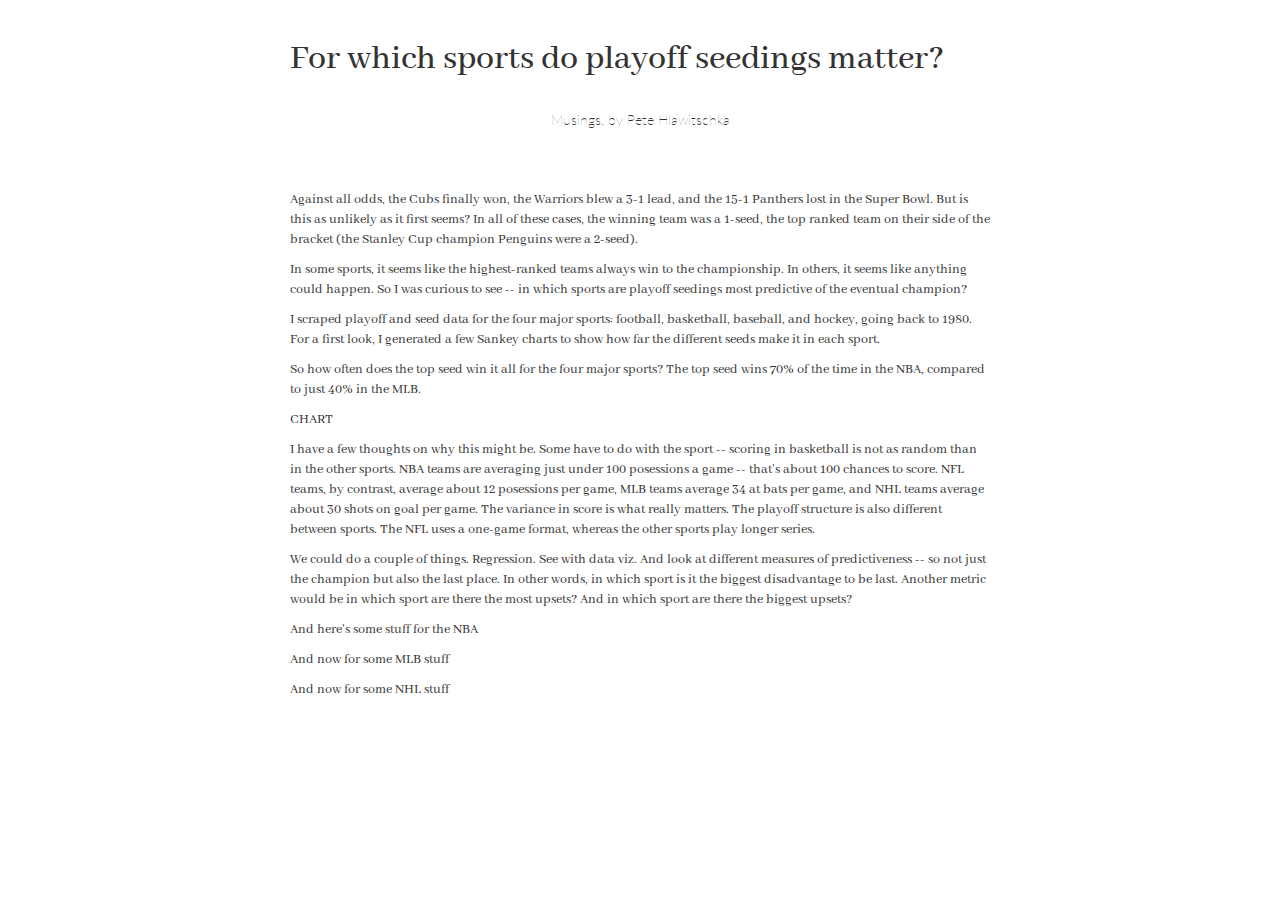
==== commit f856c77d: "text description on site" ====
--- a/index.html
+++ b/index.html
@@ -15,8 +15,17 @@
 <div>
 	<h1 class = 'title'>For which sports do playoff seedings matter?</h1>
 	<p class = 'author'>Musings, by Pete Hlawitschka</p>
-	<p>In some sports, it seems like the highest-ranked teams always win to the championship. In others, it seems like anything could happen. So I was curious to see -- in which sports are playoff seedings most predictive of the eventual champion?</p>
+	<p>Against all odds, the Cubs finally won, the Warriors blew a 3-1 lead, and the 15-1 Panthers lost in the Super Bowl. But is this as unlikely as it first seems? In all of these cases, the winning team was a 1-seed, the top ranked team on their side of the bracket (the Stanley Cup champion Penguins were a 2-seed).</p>
+
+	 <p>In some sports, it seems like the highest-ranked teams always win to the championship. In others, it seems like anything could happen. So I was curious to see -- in which sports are playoff seedings most predictive of the eventual champion?</p>
+	
 	<p>I scraped playoff and seed data for the four major sports: football, basketball, baseball, and hockey, going back to 1980. For a first look, I generated a few Sankey charts to show how far the different seeds make it in each sport. </p>
+
+	<p>So how often does the top seed win it all for the four major sports? The top seed wins 70% of the time in the NBA, compared to just 40% in the MLB.</p>
+	
+	<p>CHART</p>
+	
+	<p>I have a few thoughts on why this might be. Some have to do with the sport -- scoring in basketball is not as random than in the other sports. NBA teams are averaging just under 100 posessions a game -- that's about 100 chances to score. NFL teams, by contrast, average about 12 posessions per game, MLB teams average 34 at bats per game, and NHL teams average about 30 shots on goal per game. The variance in score is what really matters. The playoff structure is also different between sports. The NFL uses a one-game format, whereas the other sports play longer series. </p>
 
 
 	<p>We could do a couple of things. Regression. See with data viz. And look at different measures of predictiveness -- so not just the champion but also the last place. In other words, in which sport is it the biggest disadvantage to be last. Another metric would be in which sport are there the most upsets? And in which sport are there the biggest upsets? </p>
@@ -580,6 +589,8 @@
 
 <!-- 
 
+Still figuring out how I want to display the bar charts.
+
 <style>
 
 .chart rect {
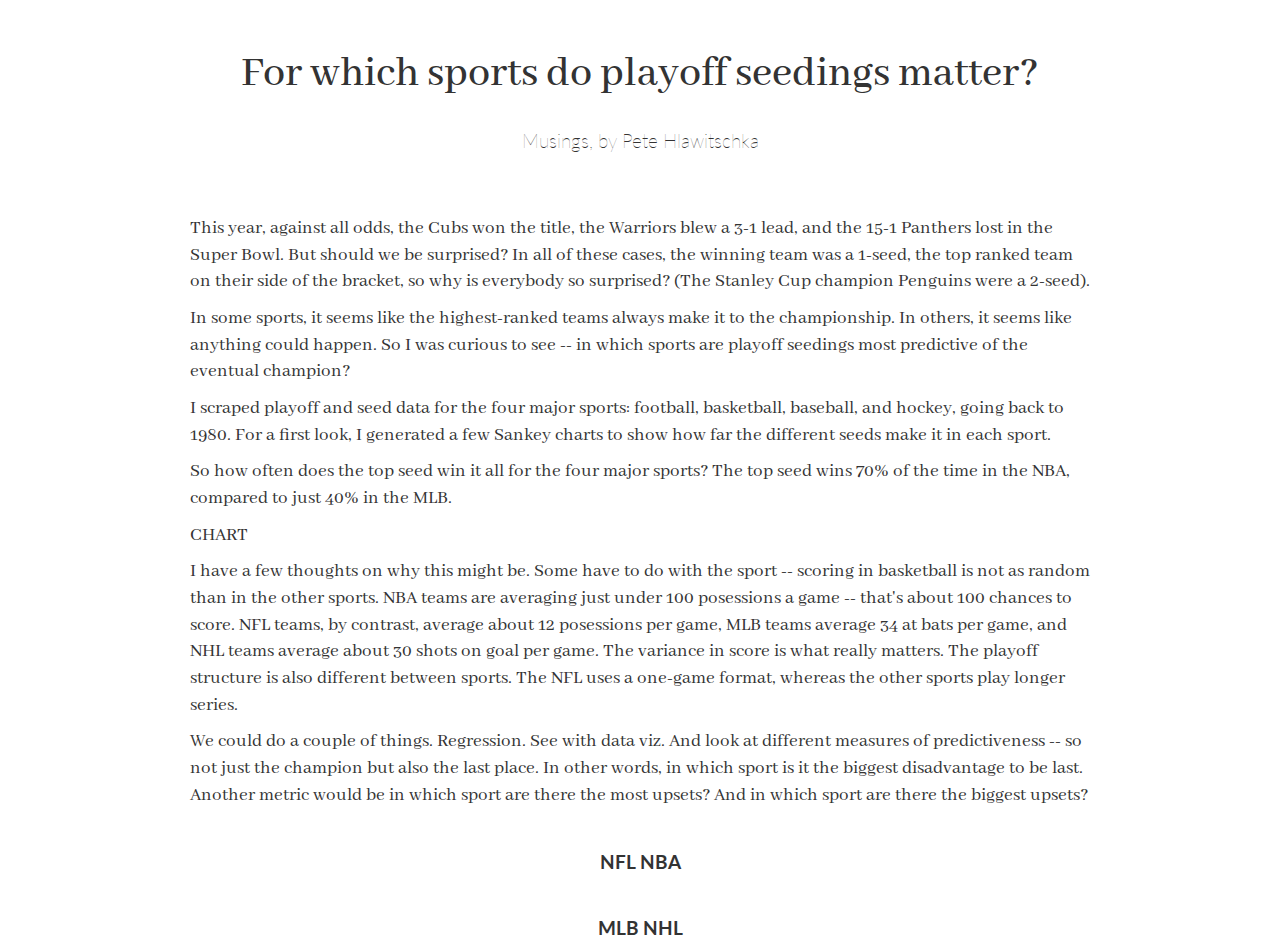
==== commit 407b9e77: "styling" ====
--- a/index.html
+++ b/index.html
@@ -3,11 +3,9 @@
 	<meta charset="utf-8">
 	<link rel="stylesheet" type="text/css" href="css/bootstrap.css">
 	<link rel="stylesheet" type="text/css" href="css/style.css">
-	<link href="https://fonts.googleapis.com/css?family=Abhaya+Libre|Lato:300" rel="stylesheet">
+	<link href="https://fonts.googleapis.com/css?family=Abhaya+Libre|Lato:300,700" rel="stylesheet">
 	<script src="http://d3js.org/d3.v3.min.js"></script>
 	<script src="js/sankey.js"></script>
-	<!-- <script src="js/bootstrap.js"></script> -->
-	<!-- <script src="js/sankeyCharts.js"></script> -->
 	<title>Playoff Seedings -- When do they matter most?</title>
 </head>
 
@@ -15,9 +13,9 @@
 <div>
 	<h1 class = 'title'>For which sports do playoff seedings matter?</h1>
 	<p class = 'author'>Musings, by Pete Hlawitschka</p>
-	<p>Against all odds, the Cubs finally won, the Warriors blew a 3-1 lead, and the 15-1 Panthers lost in the Super Bowl. But is this as unlikely as it first seems? In all of these cases, the winning team was a 1-seed, the top ranked team on their side of the bracket (the Stanley Cup champion Penguins were a 2-seed).</p>
-
-	 <p>In some sports, it seems like the highest-ranked teams always win to the championship. In others, it seems like anything could happen. So I was curious to see -- in which sports are playoff seedings most predictive of the eventual champion?</p>
+	<p>This year, against all odds, the Cubs won the title, the Warriors blew a 3-1 lead, and the 15-1 Panthers lost in the Super Bowl. But should we be surprised? In all of these cases, the winning team was a 1-seed, the top ranked team on their side of the bracket, so why is everybody so surprised? (The Stanley Cup champion Penguins were a 2-seed).</p>
+
+	 <p>In some sports, it seems like the highest-ranked teams always make it to the championship. In others, it seems like anything could happen. So I was curious to see -- in which sports are playoff seedings most predictive of the eventual champion?</p>
 	
 	<p>I scraped playoff and seed data for the four major sports: football, basketball, baseball, and hockey, going back to 1980. For a first look, I generated a few Sankey charts to show how far the different seeds make it in each sport. </p>
 
@@ -30,18 +28,15 @@
 
 	<p>We could do a couple of things. Regression. See with data viz. And look at different measures of predictiveness -- so not just the champion but also the last place. In other words, in which sport is it the biggest disadvantage to be last. Another metric would be in which sport are there the most upsets? And in which sport are there the biggest upsets? </p>
 
-	<p id="nflchart"></p>
-
-	<p>And here's some stuff for the NBA</p>
-	<p id="nbachart"></p>
-
-
-	<p>And now for some MLB stuff</p>
-	<p id="mlb4chart"></p>
-
-
-	<p>And now for some NHL stuff</p>
-	<p id="nhlchart"></p>
+	<div class = 'row' style = 'text-align: center'>
+		<div class = 'sankey' >NFL<p class = 'chart' id="nflchart"></p></div>
+		<div class = 'sankey' >NBA<p class = 'chart'  id="nbachart"></p></div>
+	</div>
+	<div class = 'row' style = 'text-align: center'>
+		<div class = 'sankey' >MLB<p class = 'chart'  id="mlb4chart"></p></div>
+		<div class = 'sankey' >NHL<p class = 'chart'  id="nhlchart"></p></div>
+	</div>
+
 </div>
 
 </body>
@@ -56,7 +51,7 @@
 <script>
 	
 	var margin = {top: 10, right: 10, bottom: 10, left: 10},
-		width = 700 - margin.left - margin.right,
+		width = 400 - margin.left - margin.right,
 		height = 400 - margin.top - margin.bottom;
 
 	// text display on hover
@@ -190,7 +185,7 @@
 	<script>
 
 	var margin = {top: 10, right: 10, bottom: 10, left: 10},
-		width = 700 - margin.left - margin.right,
+		width = 400 - margin.left - margin.right,
 		height = 400 - margin.top - margin.bottom;
 
 	// text display on hover
@@ -324,7 +319,7 @@
 <script>
 
 	var margin = {top: 10, right: 10, bottom: 10, left: 10},
-		width = 700 - margin.left - margin.right,
+		width = 400 - margin.left - margin.right,
 		height = 400 - margin.top - margin.bottom;
 
 	// text display on hover
@@ -458,12 +453,12 @@
 <script>
 
 	var margin = {top: 10, right: 10, bottom: 10, left: 10},
-		width = 700 - margin.left - margin.right,
+		width = 400 - margin.left - margin.right,
 		height = 400 - margin.top - margin.bottom;
 
 	// text display on hover
 	var formatNumber = d3.format(",.2f"),    // two decimal places
-		format = function(d) { return 100*formatNumber(d) + "% of the time"; },
+		format = function(d) { return Math.round(100*formatNumber(d)) + "% of the time"; },
 		color = d3.scale.category20();
 
 	// append the svg canvas to the page
@@ -555,6 +550,8 @@
 		  .style("stroke", function(d) { 
 			  return d3.rgb(d.color).darker(2); })
 		.append("title")
+		.attr("fill", function(d) { return color(d.division); });
+
 		  .text(function(d) { 
 			  return d.name; });
 
--- a/css/style.css
+++ b/css/style.css
@@ -1,17 +1,20 @@
 
 *{
     font-family: 'Abhaya Libre', serif;
-
 }
 
 body{
     font-family: 'Abhaya Libre', serif;
     margin: 0 auto;
-    max-width: 700px;
+    max-width: 900px;
+    font-size: 14pt;
+    min-width: 750px;
 }
 
 .title{
-  padding-top: 20px;
+  padding-top: 30px;
+  text-align: center;
+  font-size: 44px;
 }
 
 .author{
@@ -20,6 +23,24 @@
   text-align: center;
   padding-bottom: 50px;
   padding-top: 20px;
+}
+
+.sankey {
+	display: inline-block;
+	text-align: center;
+	font-family: 'Lato', sans-serif;
+	font-weight: bold;
+	margin-top: 30px;
+}
+
+.sankey .chart {
+	font-family: 'Lato', sans-serif;
+	font-weight: normal;
+	margin: 10px 10px;
+}
+
+.chart {
+	background-color: #f1f1f1;
 }
 
 
